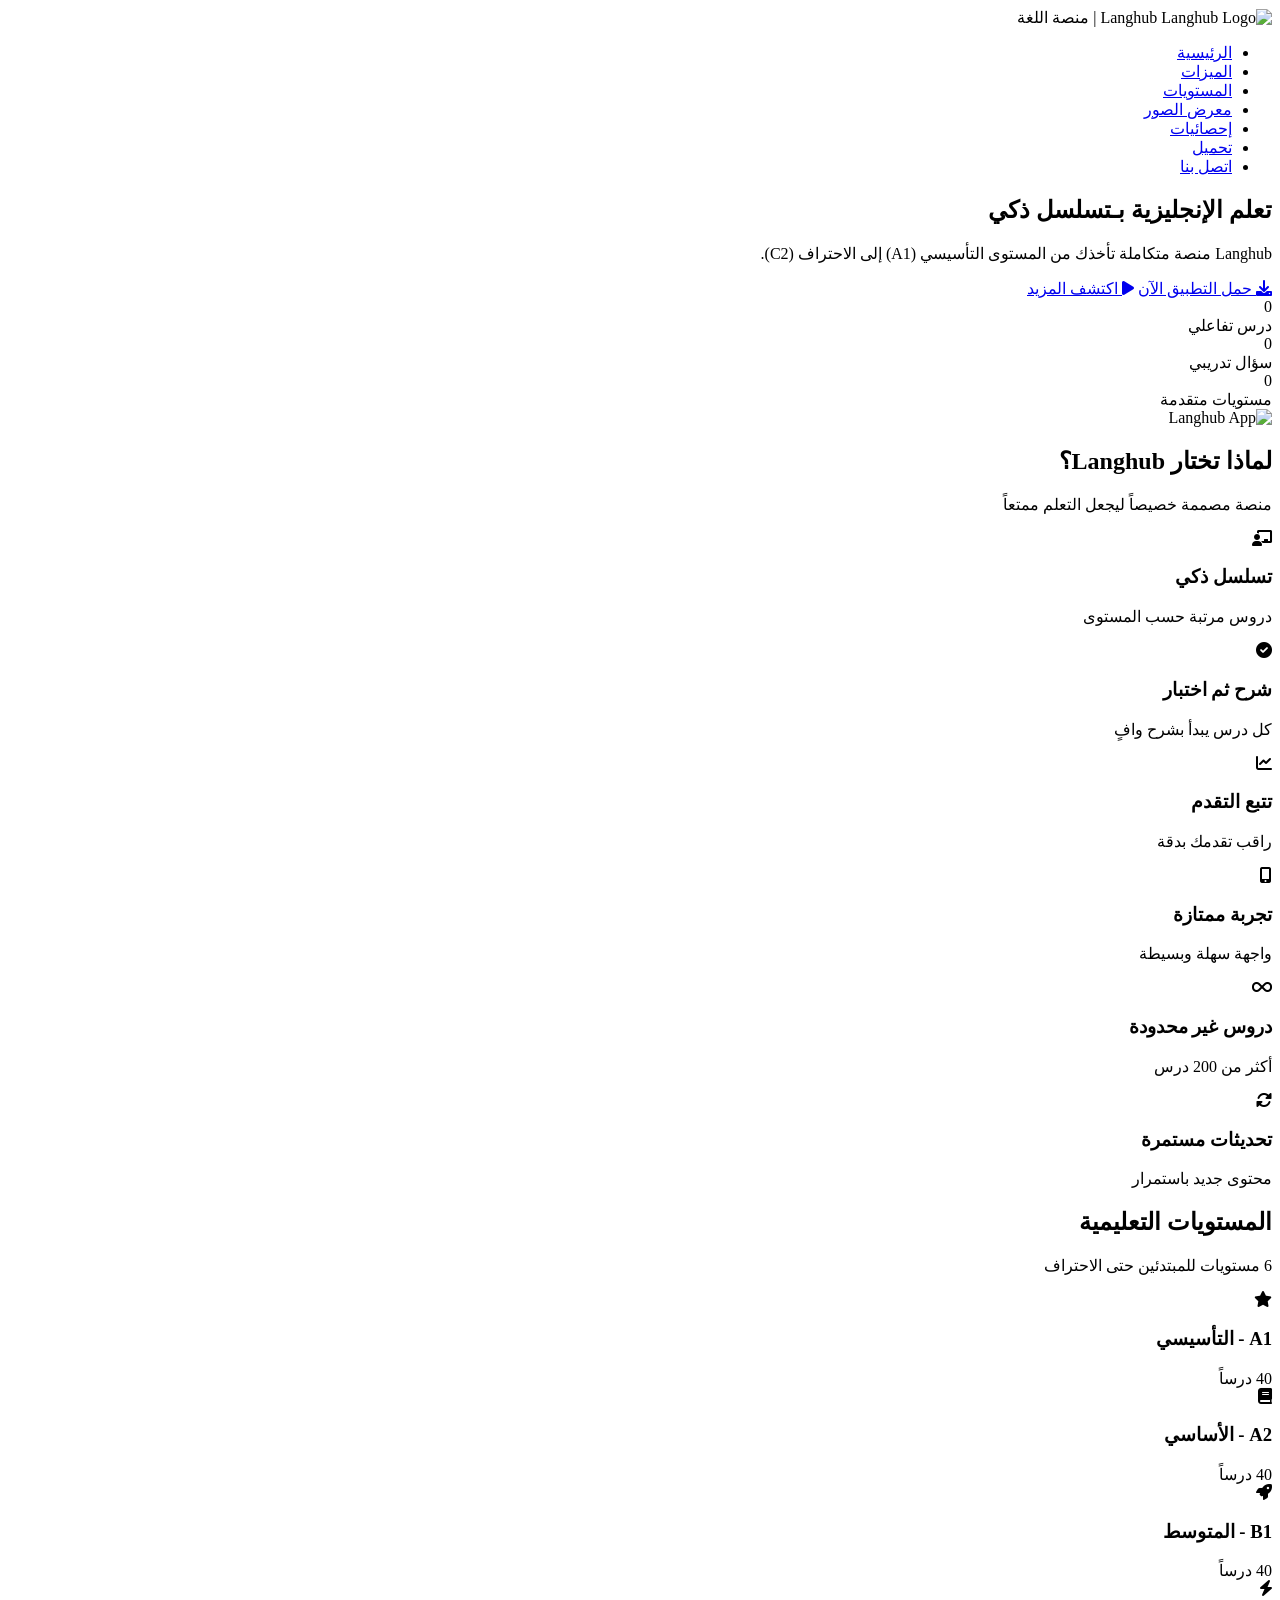
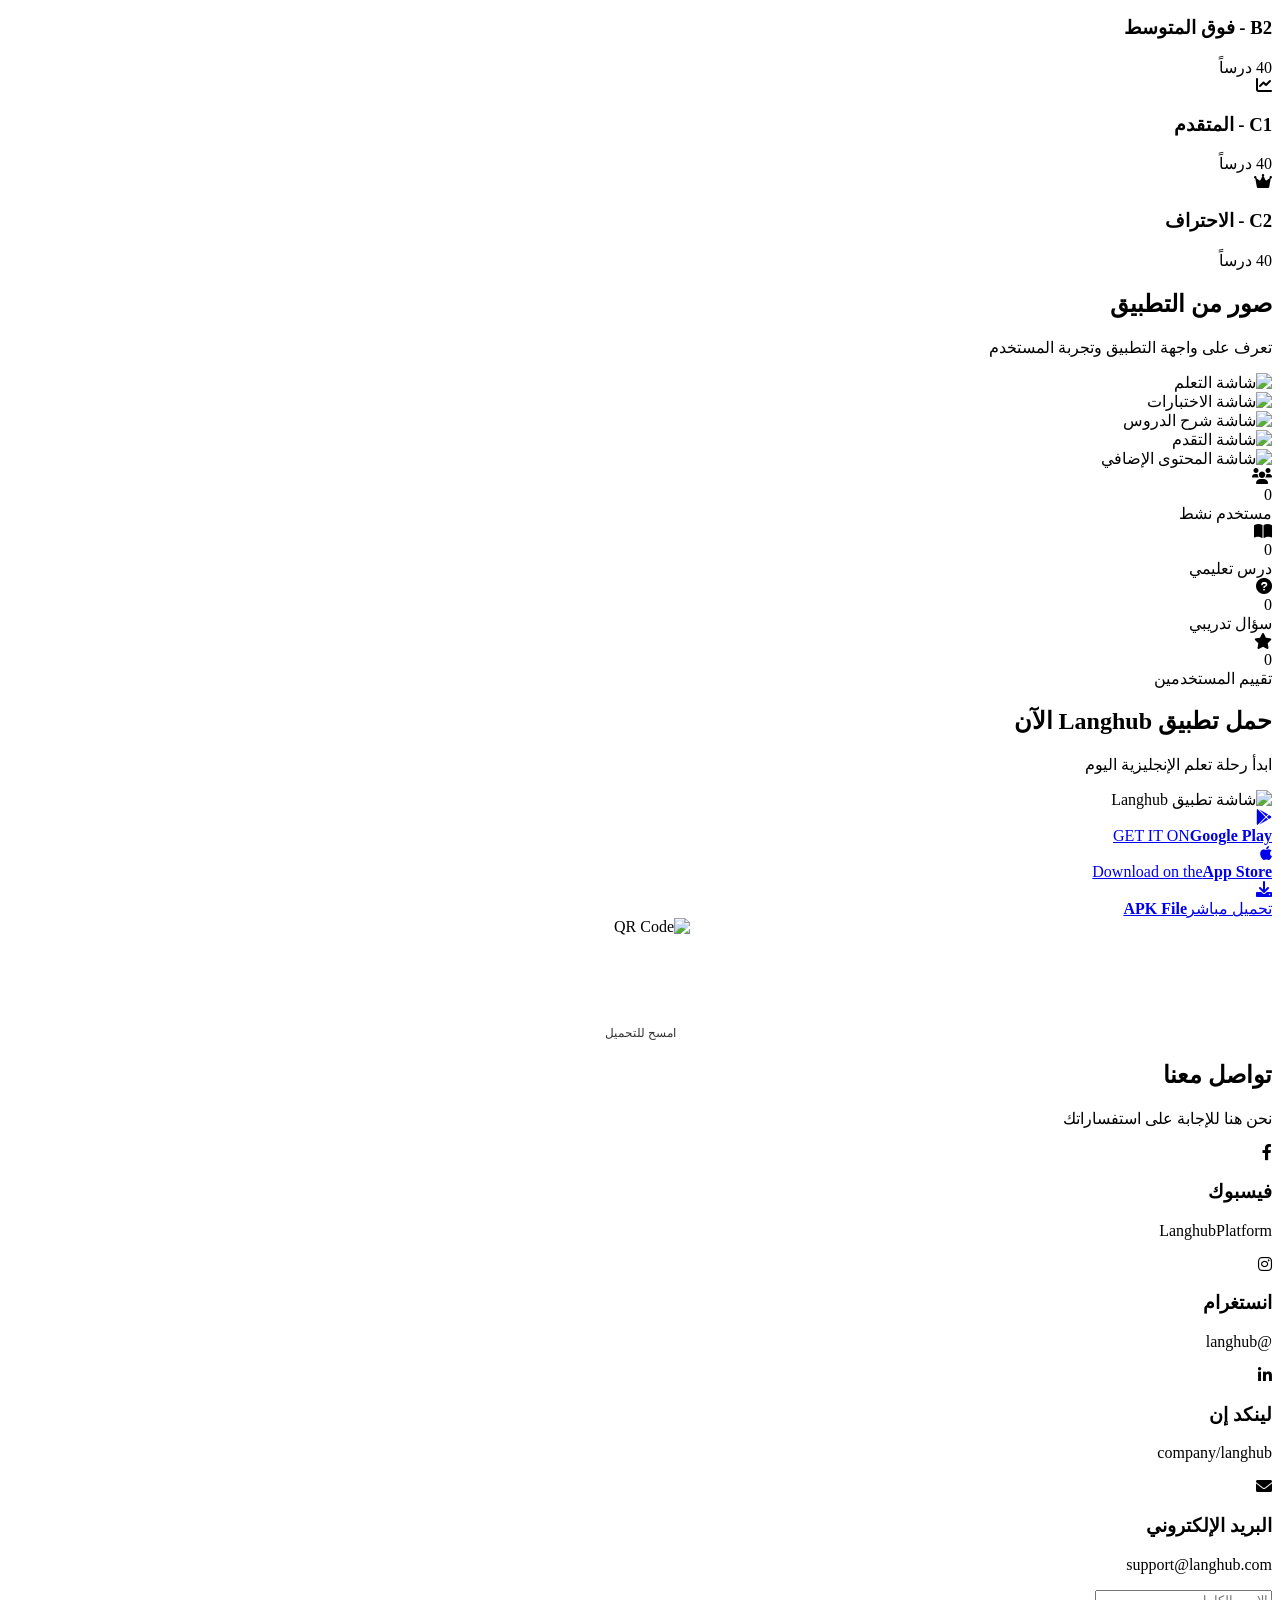
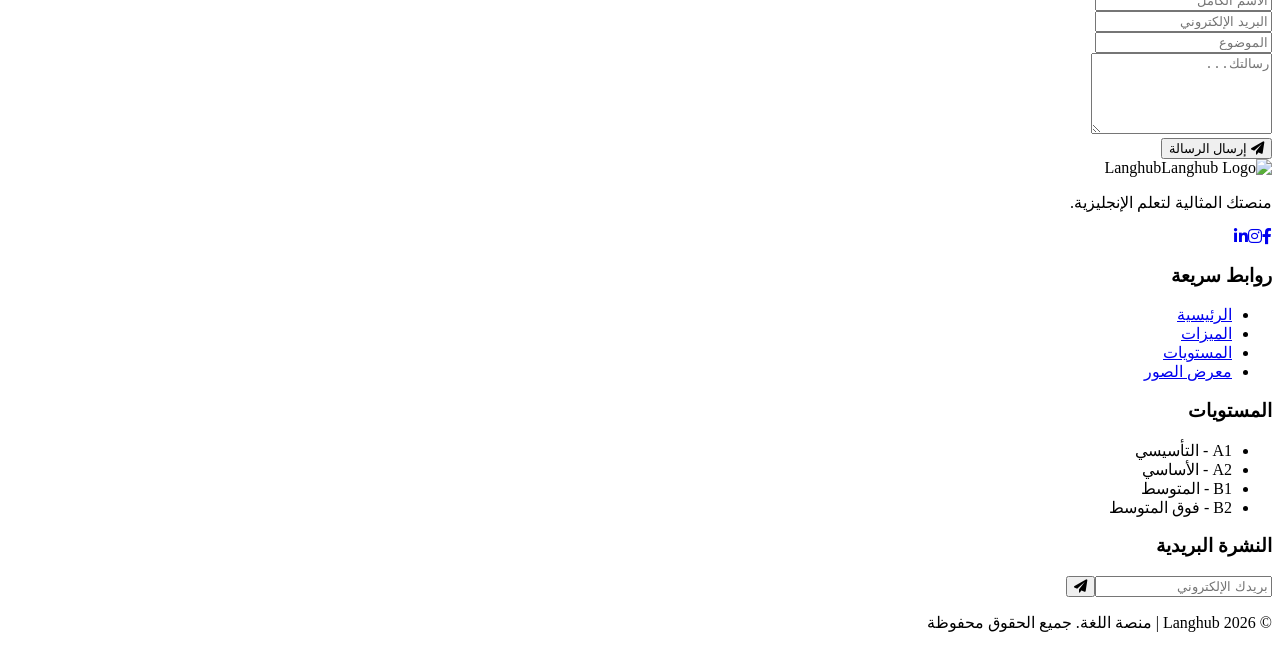
==== index.html @ 5253746f "Create index.html" ====
<!DOCTYPE html>
<html lang="ar" dir="rtl">
<head>
    <meta charset="UTF-8">
    <meta name="viewport" content="width=device-width, initial-scale=1.0, viewport-fit=cover">
    <title>Langhub | منصة اللغة</title>
    <link rel="icon" type="image/x-icon" href="images/favicon.ico">
    <link rel="stylesheet" href="https://cdnjs.cloudflare.com/ajax/libs/font-awesome/6.0.0-beta3/css/all.min.css">
    <link href="https://fonts.googleapis.com/css2?family=Cairo:wght@300;400;500;600;700;800&display=swap" rel="stylesheet">
    <link rel="stylesheet" href="css/style.css">
</head>
<body>

    <!-- شريط التنقل -->
    <nav class="navbar">
        <div class="container">
            <div class="nav-container">
                <div class="logo">
                    <img src="images/logo.png" alt="Langhub Logo">
                    <span>Langhub</span>
                    <span class="logo-sub">| منصة اللغة</span>
                </div>
                <ul class="nav-menu">
                    <li><a href="#home" class="nav-link active">الرئيسية</a></li>
                    <li><a href="#features" class="nav-link">الميزات</a></li>
                    <li><a href="#levels" class="nav-link">المستويات</a></li>
                    <li><a href="#gallery" class="nav-link">معرض الصور</a></li>
                    <li><a href="#stats" class="nav-link">إحصائيات</a></li>
                    <li><a href="#download" class="nav-link">تحميل</a></li>
                    <li><a href="#contact" class="nav-link">اتصل بنا</a></li>
                </ul>
                <div class="hamburger">
                    <span class="bar"></span><span class="bar"></span><span class="bar"></span>
                </div>
            </div>
        </div>
    </nav>

    <!-- الرئيسية -->
    <section id="home" class="hero">
        <div class="container">
            <div class="hero-content">
                <div class="hero-text">
                    <h1 class="hero-title">تعلم الإنجليزية بـ<span class="highlight">تسلسل ذكي</span></h1>
                    <p class="hero-description">Langhub منصة متكاملة تأخذك من المستوى التأسيسي (A1) إلى الاحتراف (C2).</p>
                    <div class="hero-buttons">
                        <a href="#download" class="btn btn-primary"><i class="fas fa-download"></i> حمل التطبيق الآن</a>
                        <a href="#features" class="btn btn-outline"><i class="fas fa-play"></i> اكتشف المزيد</a>
                    </div>
                    <div class="hero-stats">
                        <div class="stat"><div class="stat-number" data-target="240">0</div><div class="stat-label">درس تفاعلي</div></div>
                        <div class="stat"><div class="stat-number" data-target="1800">0</div><div class="stat-label">سؤال تدريبي</div></div>
                        <div class="stat"><div class="stat-number" data-target="6">0</div><div class="stat-label">مستويات متقدمة</div></div>
                    </div>
                </div>
                <div class="hero-image">
                    <img src="images/hero-image.png" alt="Langhub App" class="hero-main-image">
                </div>
            </div>
        </div>
    </section>

    <!-- الميزات -->
    <section id="features" class="features">
        <div class="container">
            <div class="section-header"><h2>لماذا تختار <span class="highlight">Langhub</span>؟</h2><p>منصة مصممة خصيصاً ليجعل التعلم ممتعاً</p></div>
            <div class="features-grid">
                <div class="feature-card"><div class="feature-icon"><i class="fas fa-chalkboard-teacher"></i></div><h3>تسلسل ذكي</h3><p>دروس مرتبة حسب المستوى</p></div>
                <div class="feature-card"><div class="feature-icon"><i class="fas fa-check-circle"></i></div><h3>شرح ثم اختبار</h3><p>كل درس يبدأ بشرح وافٍ</p></div>
                <div class="feature-card"><div class="feature-icon"><i class="fas fa-chart-line"></i></div><h3>تتبع التقدم</h3><p>راقب تقدمك بدقة</p></div>
                <div class="feature-card"><div class="feature-icon"><i class="fas fa-mobile-alt"></i></div><h3>تجربة ممتازة</h3><p>واجهة سهلة وبسيطة</p></div>
                <div class="feature-card"><div class="feature-icon"><i class="fas fa-infinity"></i></div><h3>دروس غير محدودة</h3><p>أكثر من 200 درس</p></div>
                <div class="feature-card"><div class="feature-icon"><i class="fas fa-sync-alt"></i></div><h3>تحديثات مستمرة</h3><p>محتوى جديد باستمرار</p></div>
            </div>
        </div>
    </section>

    <!-- المستويات -->
    <section id="levels" class="levels">
        <div class="container">
            <div class="section-header"><h2>المستويات <span class="highlight">التعليمية</span></h2><p>6 مستويات للمبتدئين حتى الاحتراف</p></div>
            <div class="levels-container">
                <div class="level-card" onclick="document.getElementById('download').scrollIntoView({behavior: 'smooth'});"><div class="level-icon"><i class="fas fa-star"></i></div><h3>A1 - التأسيسي</h3><div class="level-progress"><div class="level-lessons-count">40 درساً</div></div></div>
                <div class="level-card" onclick="document.getElementById('download').scrollIntoView({behavior: 'smooth'});"><div class="level-icon"><i class="fas fa-book"></i></div><h3>A2 - الأساسي</h3><div class="level-progress"><div class="level-lessons-count">40 درساً</div></div></div>
                <div class="level-card" onclick="document.getElementById('download').scrollIntoView({behavior: 'smooth'});"><div class="level-icon"><i class="fas fa-rocket"></i></div><h3>B1 - المتوسط</h3><div class="level-progress"><div class="level-lessons-count">40 درساً</div></div></div>
                <div class="level-card" onclick="document.getElementById('download').scrollIntoView({behavior: 'smooth'});"><div class="level-icon"><i class="fas fa-bolt"></i></div><h3>B2 - فوق المتوسط</h3><div class="level-progress"><div class="level-lessons-count">40 درساً</div></div></div>
                <div class="level-card" onclick="document.getElementById('download').scrollIntoView({behavior: 'smooth'});"><div class="level-icon"><i class="fas fa-chart-line"></i></div><h3>C1 - المتقدم</h3><div class="level-progress"><div class="level-lessons-count">40 درساً</div></div></div>
                <div class="level-card" onclick="document.getElementById('download').scrollIntoView({behavior: 'smooth'});"><div class="level-icon"><i class="fas fa-crown"></i></div><h3>C2 - الاحتراف</h3><div class="level-progress"><div class="level-lessons-count">40 درساً</div></div></div>
            </div>
        </div>
    </section>

    <!-- معرض الصور (أفقي - 4 صور فقط) -->
    <section id="gallery" class="gallery">
        <div class="container">
            <div class="section-header"><h2>صور من <span class="highlight">التطبيق</span></h2><p>تعرف على واجهة التطبيق وتجربة المستخدم</p></div>
            <div class="gallery-grid">
                <div class="gallery-item"><img src="images/app-screenshots/screen1.jpg" alt="شاشة التعلم"></div>
                <div class="gallery-item"><img src="images/app-screenshots/screen2.jpg" alt="شاشة الاختبارات"></div>
                <div class="gallery-item"><img src="images/app-screenshots/screen3.jpg" alt="شاشة شرح الدروس"></div>
                <div class="gallery-item"><img src="images/app-screenshots/screen4.jpg" alt="شاشة التقدم"></div>
                <div class="gallery-item"><img src="images/app-screenshots/screen5.jpg" alt="شاشة المحتوى الإضافي"></div>
            </div>
        </div>
    </section>

    <!-- الإحصائيات -->
    <section id="stats" class="stats-section">
        <div class="container">
            <div class="stats-wrapper">
                <div class="stats-card"><div class="stats-icon"><i class="fas fa-users"></i></div><div class="stats-number" data-target="10000">0</div><div class="stats-text">مستخدم نشط</div></div>
                <div class="stats-card"><div class="stats-icon"><i class="fas fa-book-open"></i></div><div class="stats-number" data-target="240">0</div><div class="stats-text">درس تعليمي</div></div>
                <div class="stats-card"><div class="stats-icon"><i class="fas fa-question-circle"></i></div><div class="stats-number" data-target="1800">0</div><div class="stats-text">سؤال تدريبي</div></div>
                <div class="stats-card"><div class="stats-icon"><i class="fas fa-star"></i></div><div class="stats-number" data-target="4.9">0</div><div class="stats-text">تقييم المستخدمين</div></div>
            </div>
        </div>
    </section>

    <!-- التحميل -->
    <section id="download" class="download">
        <div class="container">
            <div class="download-content">
                <h2>حمل تطبيق <span class="highlight">Langhub</span> الآن</h2>
                <p>ابدأ رحلة تعلم الإنجليزية اليوم</p>
                <div class="download-app-screenshot"><img src="images/app-screenshot.png" alt="شاشة تطبيق Langhub"></div>
                <div class="download-buttons">
                    <a href="https://play.google.com" target="_blank" class="download-btn google-play"><i class="fab fa-google-play"></i><div class="btn-text"><span>GET IT ON</span><strong>Google Play</strong></div></a>
                    <a href="#" class="download-btn app-store" onclick="showIOSPopup(event);"><i class="fab fa-apple"></i><div class="btn-text"><span>Download on the</span><strong>App Store</strong></div></a>
                    <a href="files/langhub.apk" download class="download-btn direct"><i class="fas fa-download"></i><div class="btn-text"><span>تحميل مباشر</span><strong>APK File</strong></div></a>
                </div>
                <div class="qr-code">
    <div class="qr-placeholder" style="background: white; display: flex; flex-direction: column; align-items: center; justify-content: center; gap: 8px;">
        <img src="images/qrcode.png" alt="QR Code" style="width: 100px; height: 100px;">
        <span style="color: #333; font-size: 12px;">امسح للتحميل</span>
    </div>
</div>
            </div>
        </div>
    </section>

    <!-- اتصل بنا -->
    <section id="contact" class="contact">
        <div class="container">
            <div class="section-header"><h2>تواصل <span class="highlight">معنا</span></h2><p>نحن هنا للإجابة على استفساراتك</p></div>
            <div class="contact-wrapper">
                <div class="contact-info">
                    <div class="info-card"><i class="fab fa-facebook-f"></i><h3>فيسبوك</h3><p>LanghubPlatform</p></div>
                    <div class="info-card"><i class="fab fa-instagram"></i><h3>انستغرام</h3><p>@langhub</p></div>
                    <div class="info-card"><i class="fab fa-linkedin-in"></i><h3>لينكد إن</h3><p>company/langhub</p></div>
                    <div class="info-card"><i class="fas fa-envelope"></i><h3>البريد الإلكتروني</h3><p>support@langhub.com</p></div>
                </div>
                <div class="contact-form">
                    <form id="contactForm">
                        <div class="form-group"><input type="text" placeholder="الاسم الكامل" required></div>
                        <div class="form-group"><input type="email" placeholder="البريد الإلكتروني" required></div>
                        <div class="form-group"><input type="text" placeholder="الموضوع"></div>
                        <div class="form-group"><textarea rows="5" placeholder="رسالتك..." required></textarea></div>
                        <button type="submit" class="btn btn-primary"><i class="fas fa-paper-plane"></i> إرسال الرسالة</button>
                    </form>
                </div>
            </div>
        </div>
    </section>

    <footer class="footer">
        <div class="container">
            <div class="footer-content">
                <div class="footer-section"><div class="footer-logo"><img src="images/logo.png" alt="Langhub Logo"><span>Langhub</span></div><p>منصتك المثالية لتعلم الإنجليزية.</p><div class="social-links"><a href="#"><i class="fab fa-facebook-f"></i></a><a href="#"><i class="fab fa-instagram"></i></a><a href="#"><i class="fab fa-linkedin-in"></i></a></div></div>
                <div class="footer-section"><h3>روابط سريعة</h3><ul><li><a href="#home">الرئيسية</a></li><li><a href="#features">الميزات</a></li><li><a href="#levels">المستويات</a></li><li><a href="#gallery">معرض الصور</a></li></ul></div>
                <div class="footer-section"><h3>المستويات</h3><ul><li>A1 - التأسيسي</li><li>A2 - الأساسي</li><li>B1 - المتوسط</li><li>B2 - فوق المتوسط</li></ul></div>
                <div class="footer-section"><h3>النشرة البريدية</h3><div class="newsletter"><input type="email" placeholder="بريدك الإلكتروني"><button><i class="fas fa-paper-plane"></i></button></div></div>
            </div>
            <div class="footer-bottom"><p dir="rtl">&copy; 2026 Langhub | منصة اللغة. جميع الحقوق محفوظة</p></div>
        </div>
    </footer>

    <script src="js/main.js"></script>
    <script src="js/animations.js"></script>
    
<!-- Popup مخصص لرسالة iOS -->
<div id="iosPopup" style="display: none; position: fixed; top: 0; left: 0; width: 100%; height: 100%; background: rgba(0,0,0,0.85); z-index: 9999; justify-content: center; align-items: center; backdrop-filter: blur(5px);">
    <div style="background: var(--bg-card-dark); max-width: 380px; width: 90%; border-radius: 28px; padding: 35px 25px; text-align: center; direction: rtl; position: relative; animation: fadeInUp 0.3s ease; border: 1px solid var(--border-dark); box-shadow: 0 25px 50px rgba(0,0,0,0.3);">
        
        <!-- أيقونة Apple -->
        <div style="width: 80px; height: 80px; border-radius: 50%; display: flex; align-items: center; justify-content: center; margin: 0 auto 20px; ">
            <i class="fab fa-apple" style="font-size: 48px; color: white;"></i>
        </div>
        
        <h3 style="color: var(--primary); margin-bottom: 15px; font-size: 24px; font-weight: 700;">قريباً على App Store</h3>
        
        <p style="color: var(--text-gray-dark); line-height: 1.8; margin-bottom: 10px; font-size: 16px;">
            نحن نعمل بجد لتوفير نسخة لأجهزة iOS
        </p>
        <p style="color: var(--primary); line-height: 1.7; margin-bottom: 30px; font-size: 16px; font-weight: 500;">
            <i class="fas fa-code-branch" style="margin-left: 8px;"></i> 
            قيد التطوير حالياً
            <i class="fas fa-microchip" style="margin-right: 8px;"></i>
        </p>
        
       <button onclick="closeIOSPopup()" style="background: var(--primary); color: #0f172a; border: none; padding: 14px 35px; border-radius: 50px; font-weight: 700; cursor: pointer; transition: all 0.3s; font-family: inherit; font-size: 16px; display: inline-flex; align-items: center; gap: 10px; margin: 0 auto;">
            <i class="fas fa-thumbs-up"></i> 
    حسناً
        </button>
    </div>
</div>

<script>
function showIOSPopup(event) {
    event.preventDefault();
    document.getElementById('iosPopup').style.display = 'flex';
}

function closeIOSPopup() {
    document.getElementById('iosPopup').style.display = 'none';
}

// إغلاق الـ popup عند الضغط خارج المحتوى
document.getElementById('iosPopup').addEventListener('click', function(e) {
    if (e.target === this) {
        closeIOSPopup();
    }
});
</script>

</body>
</html>
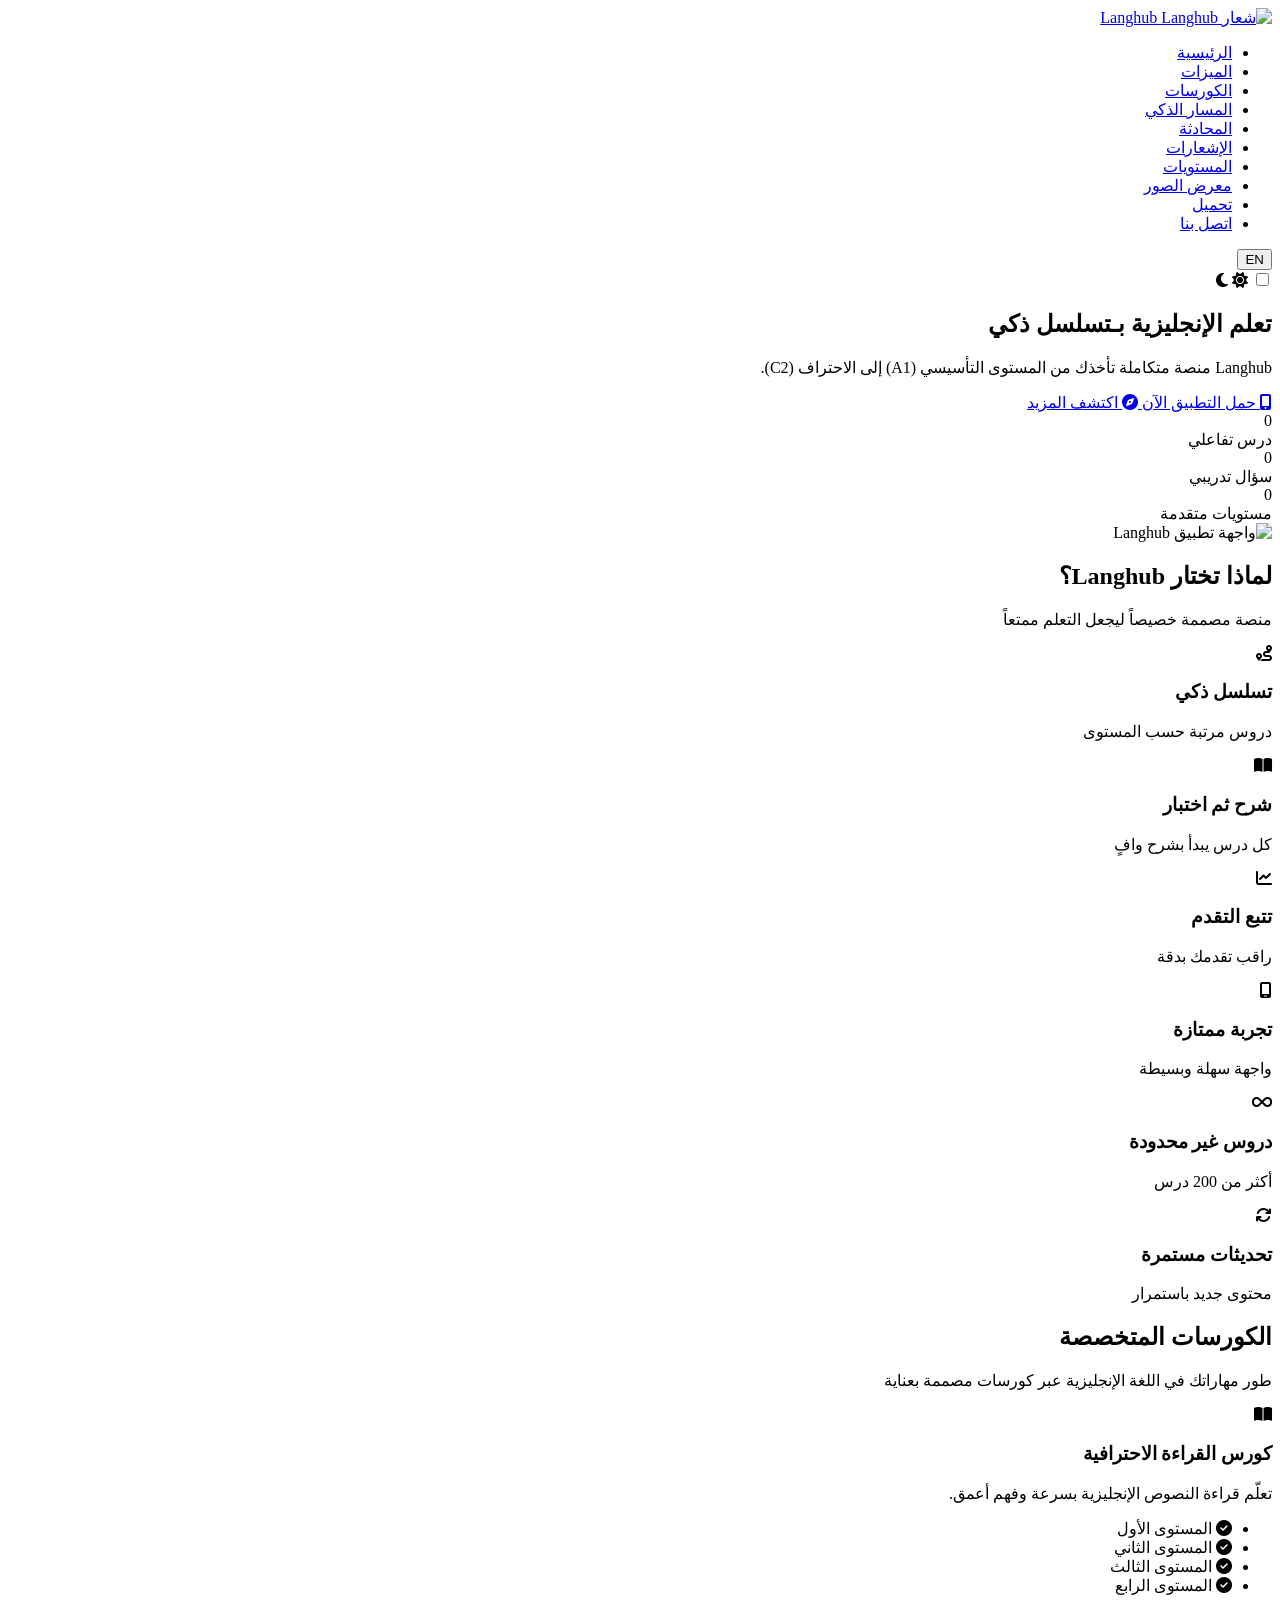
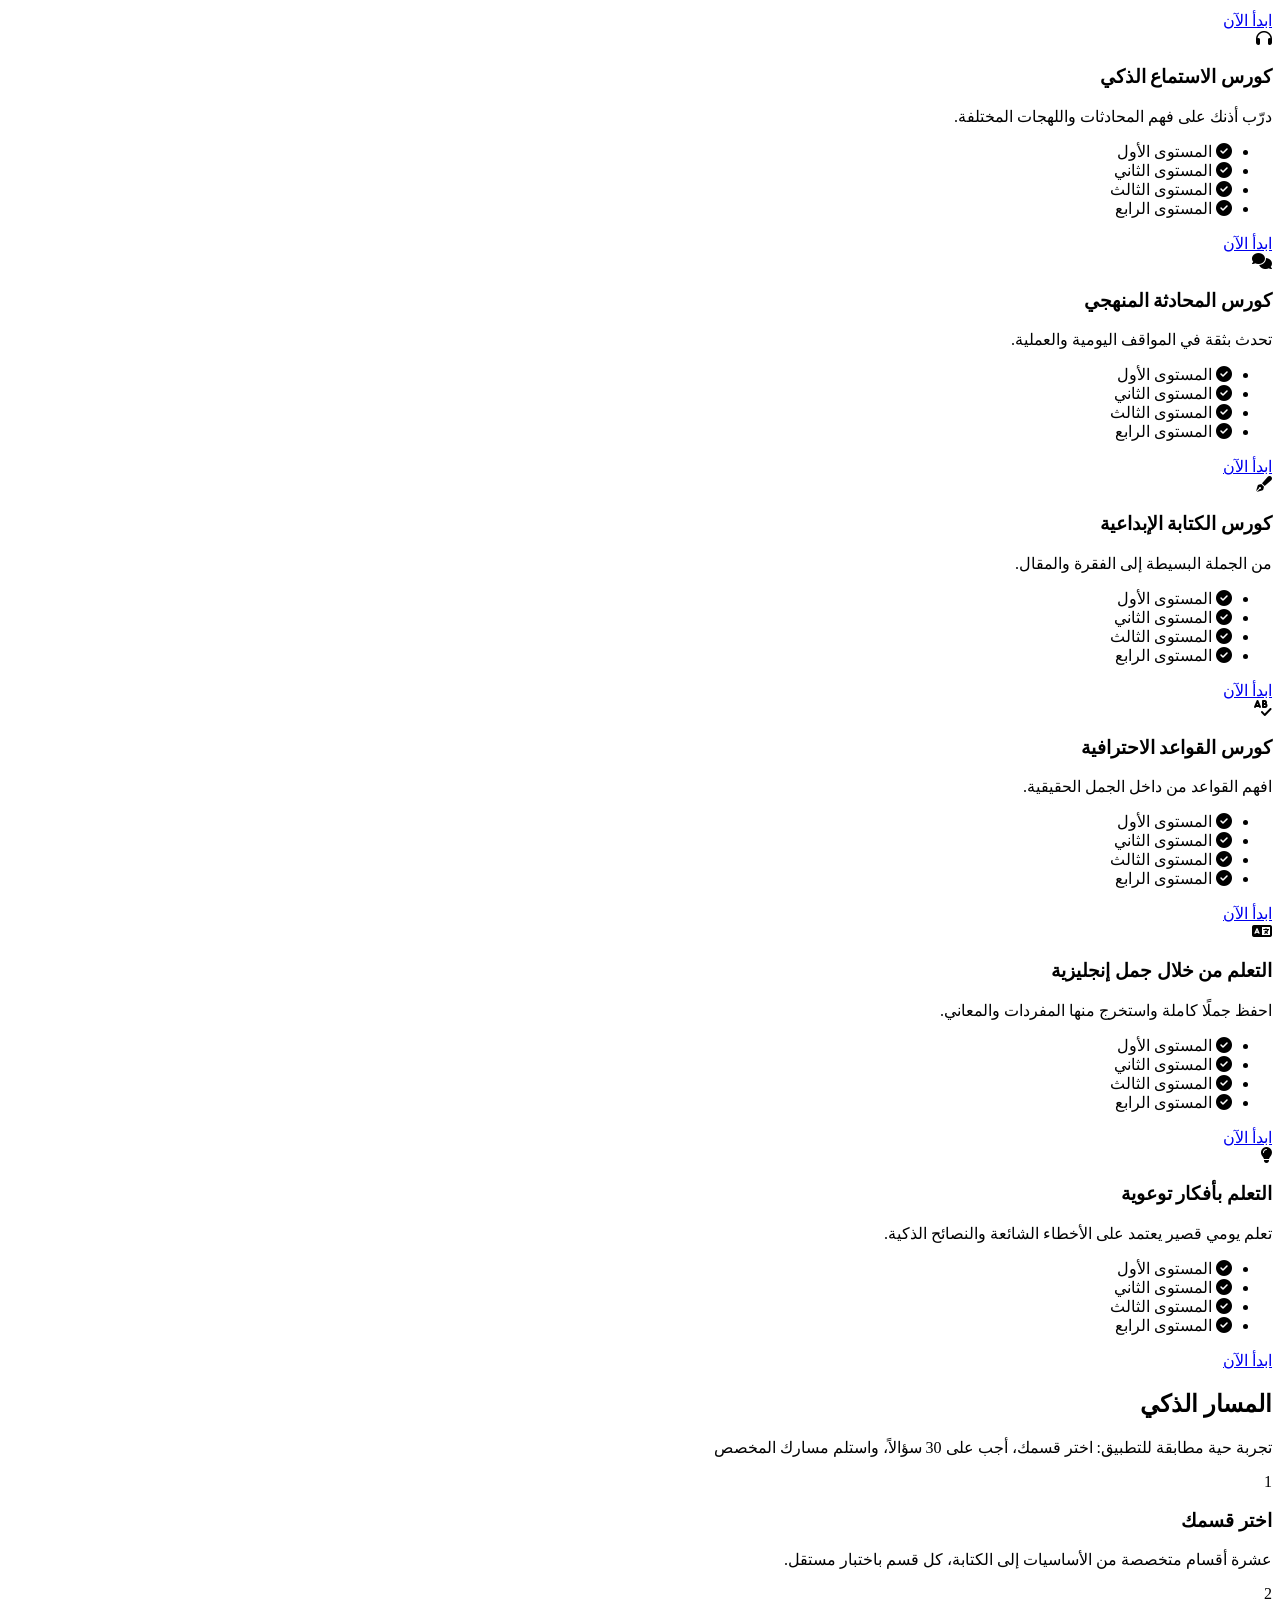
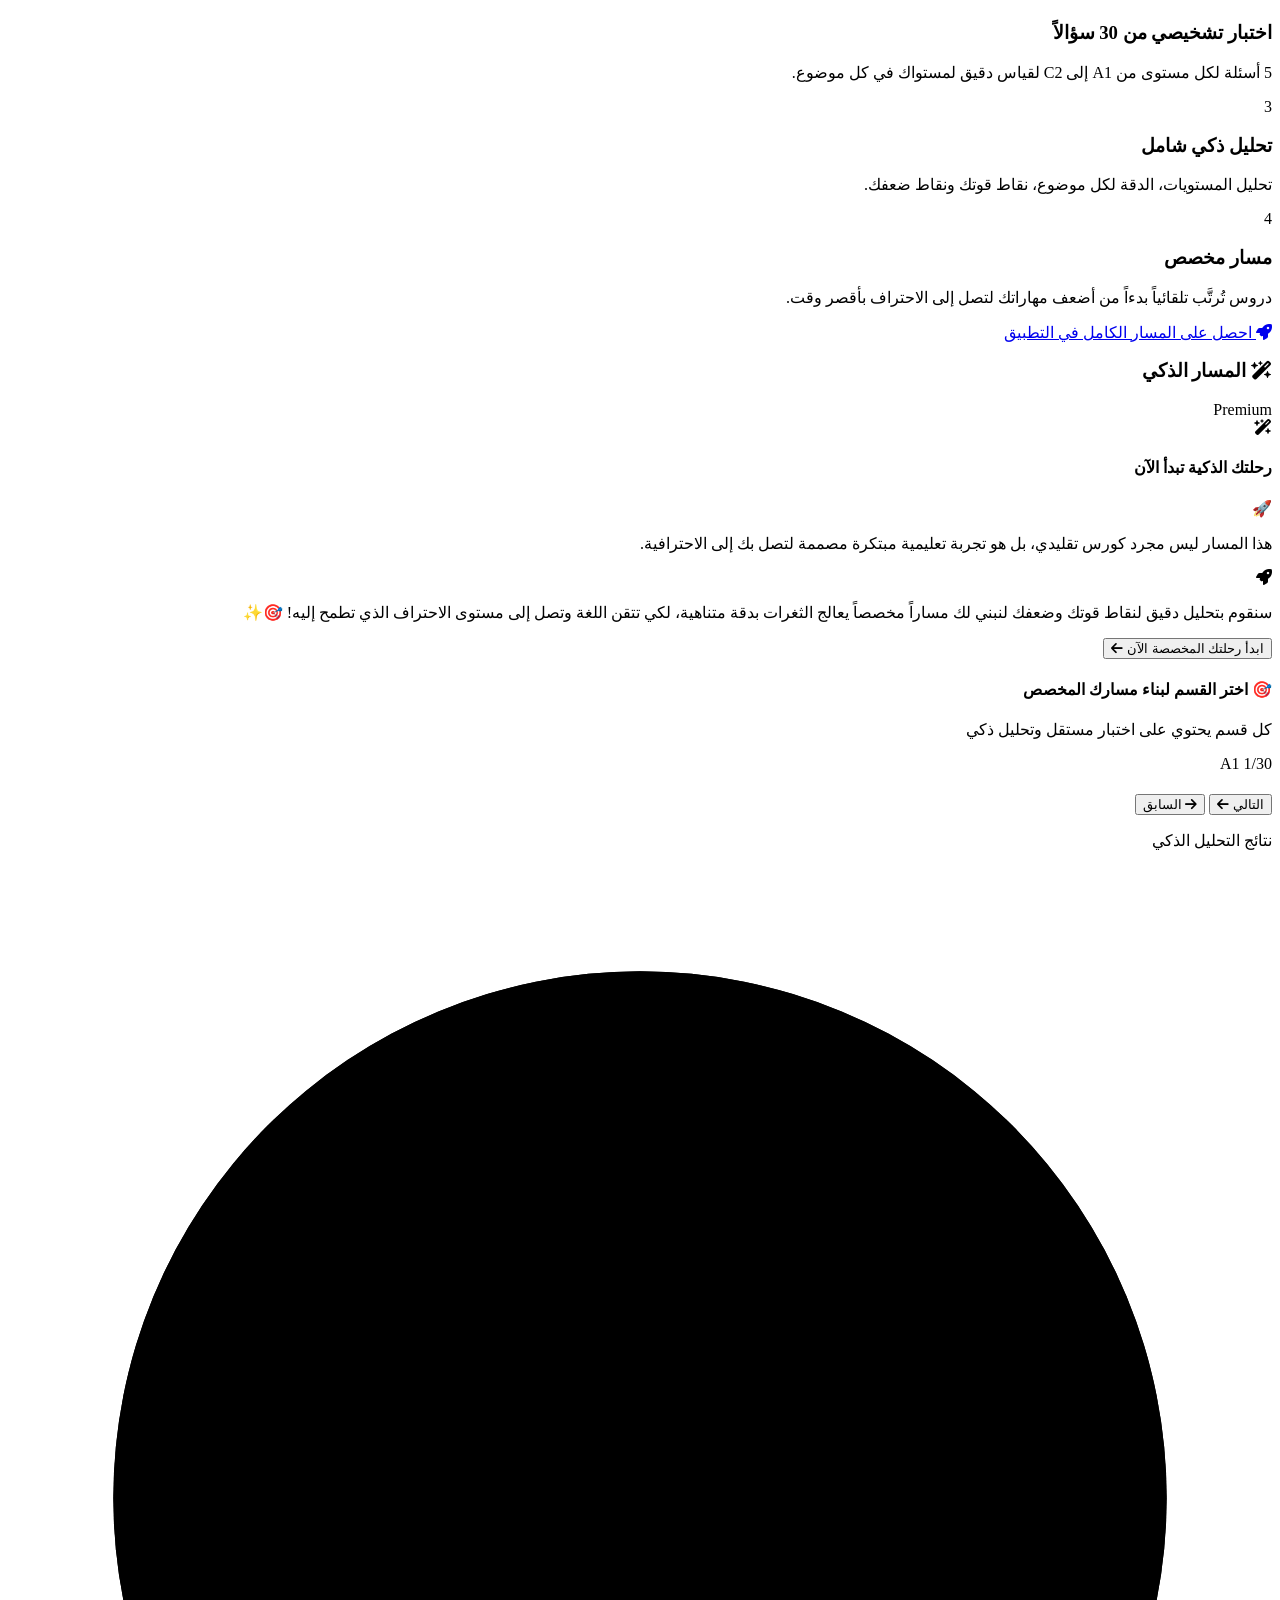
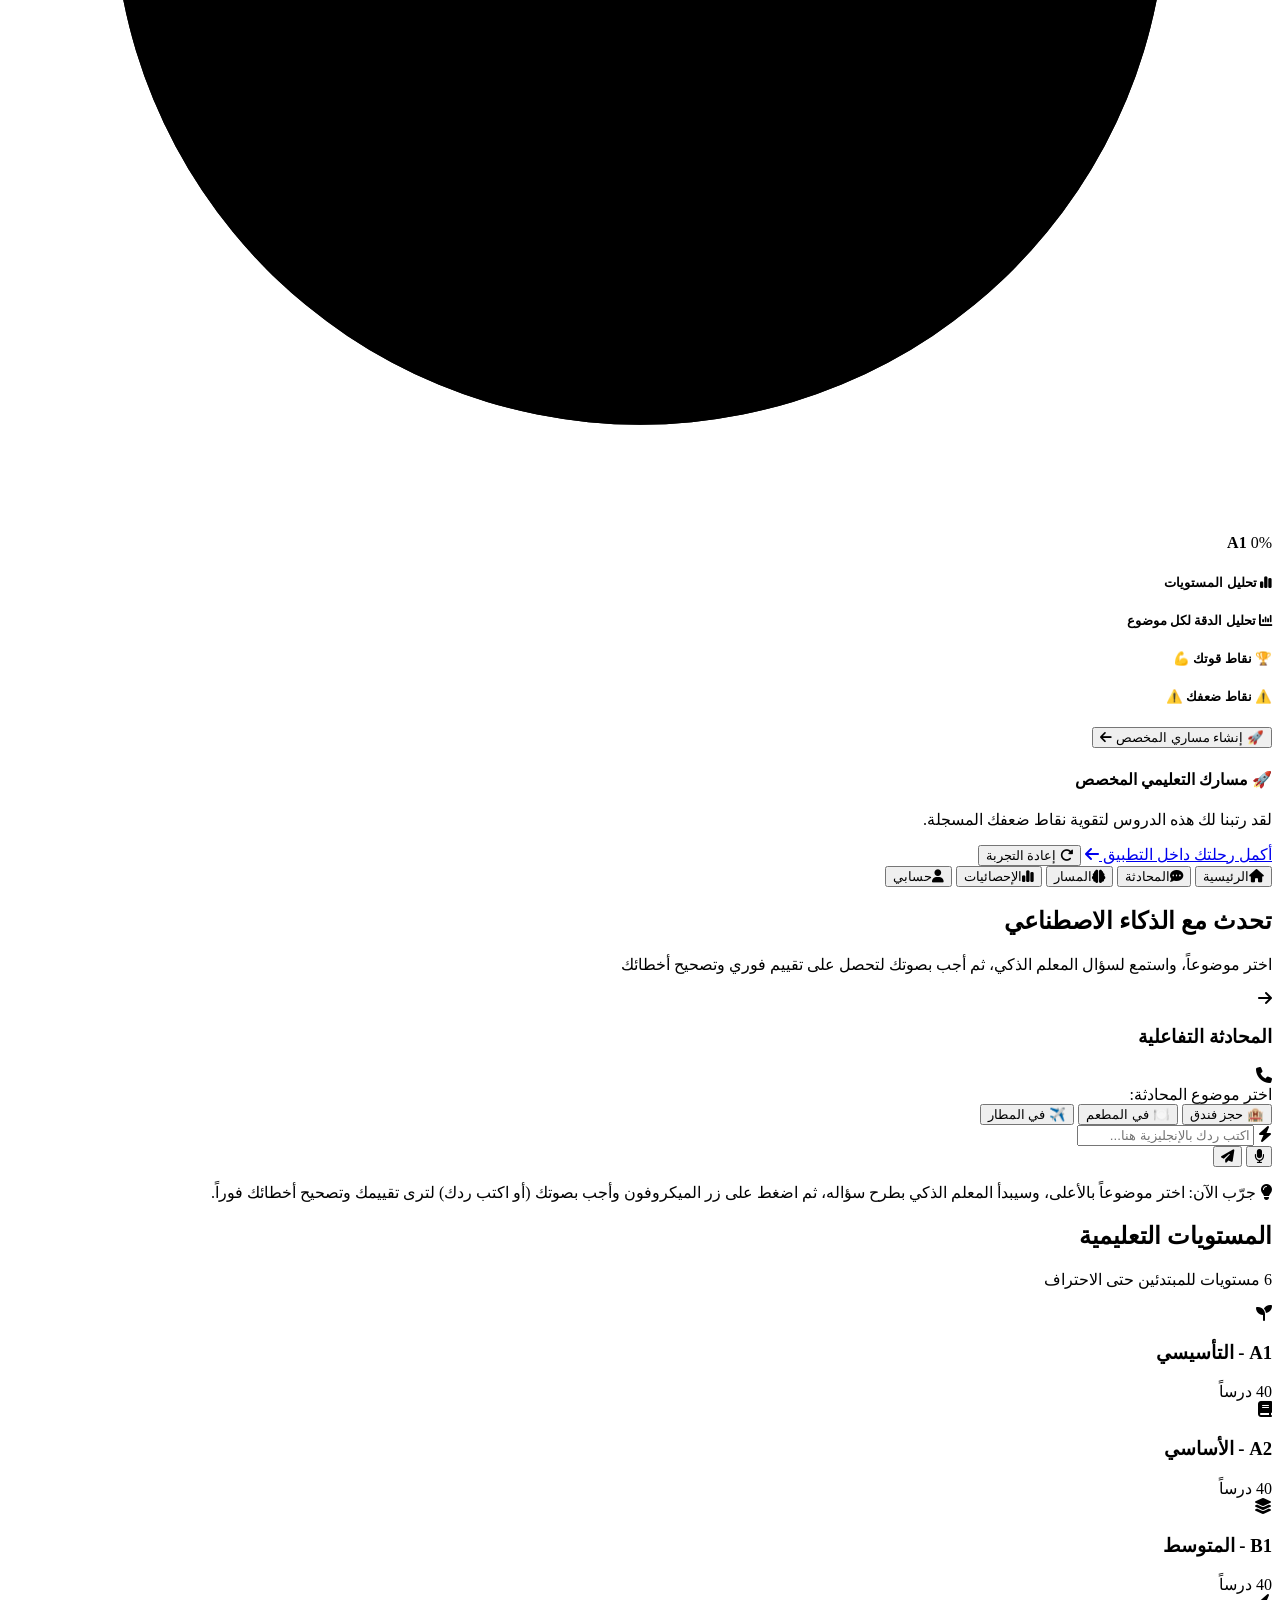
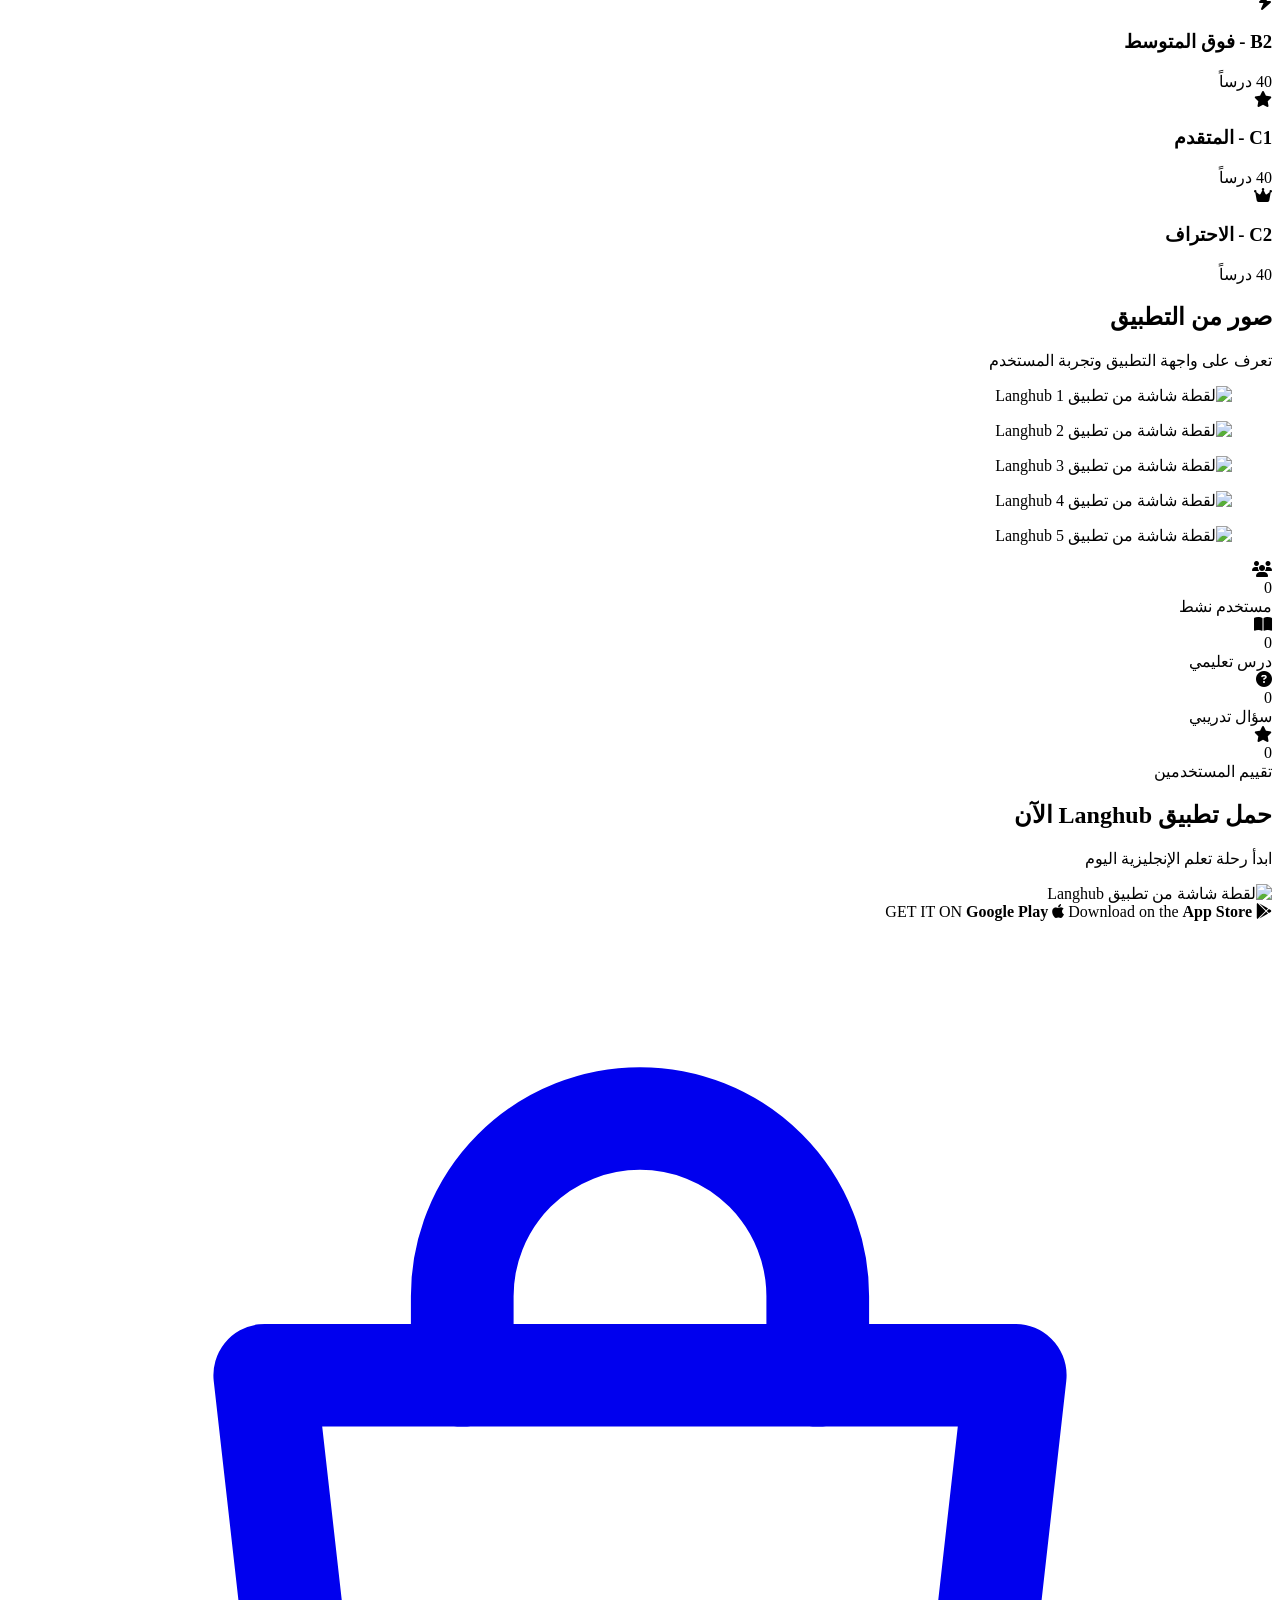
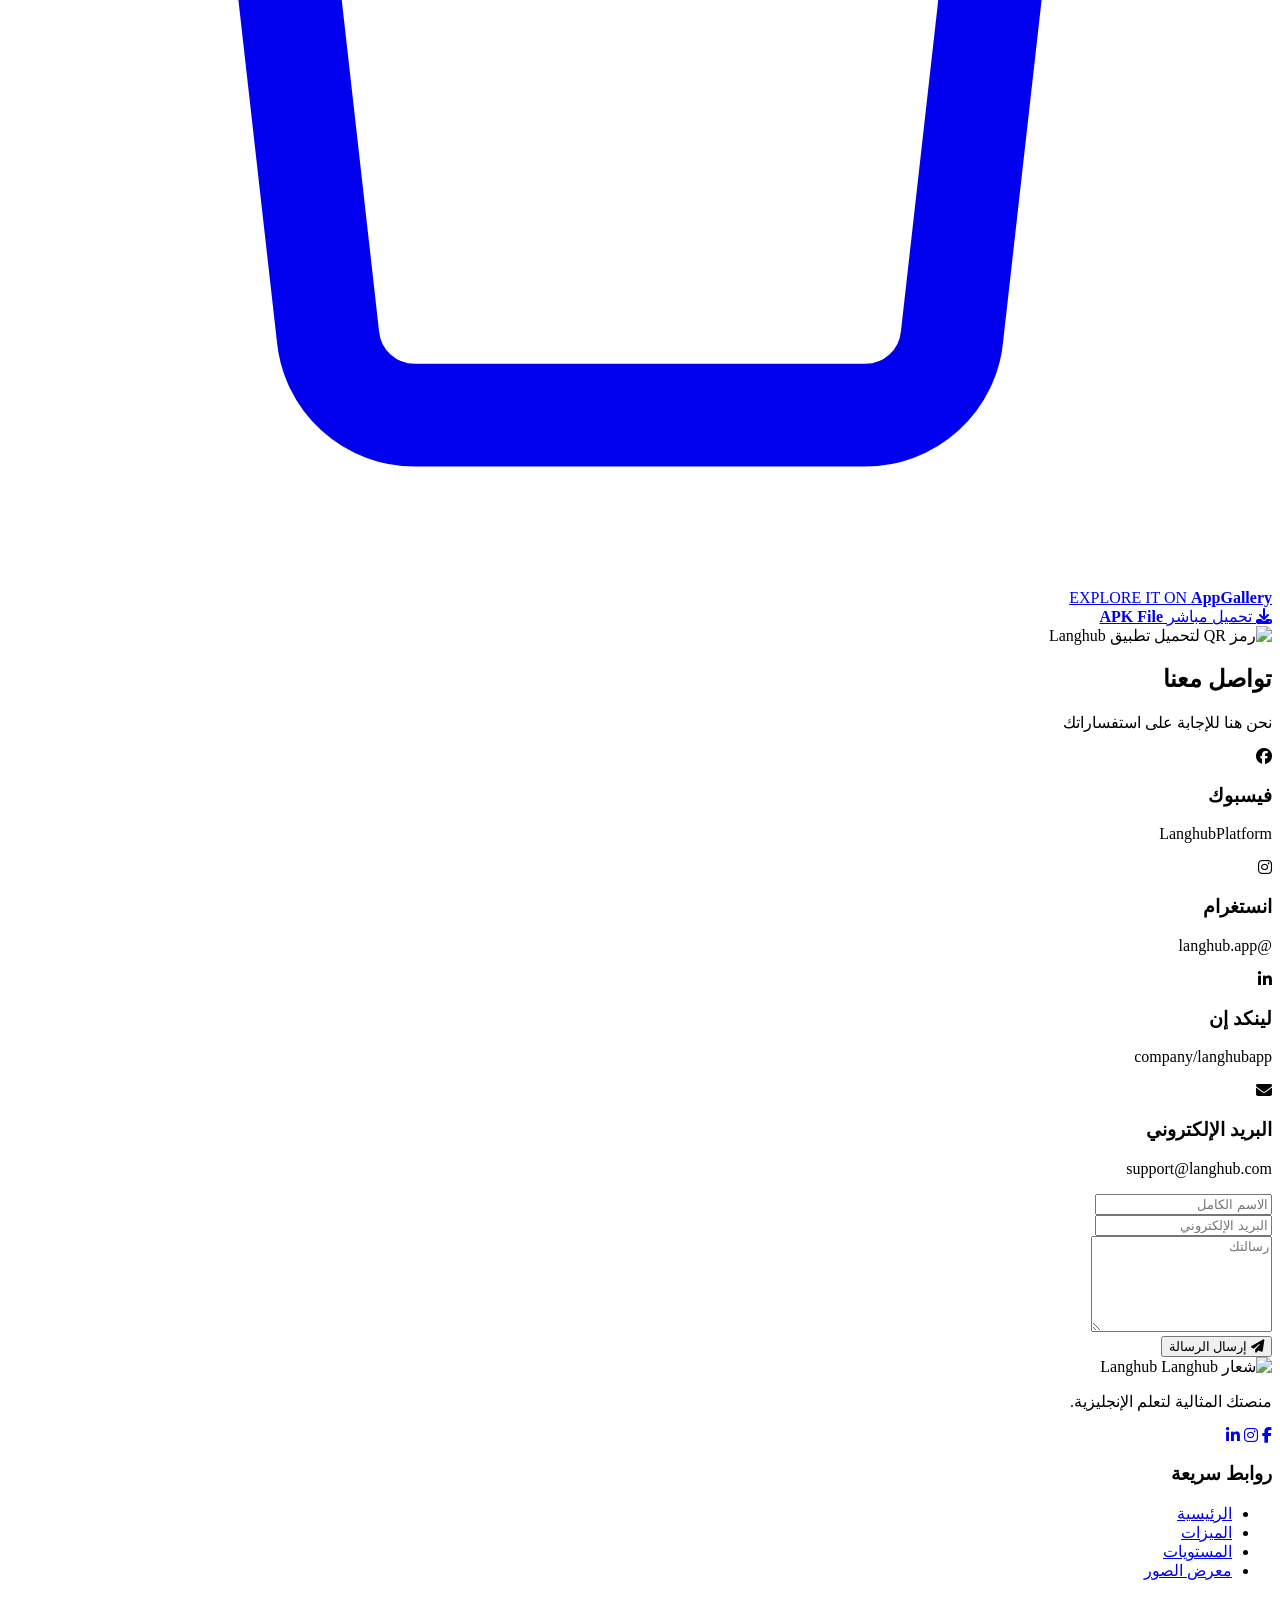
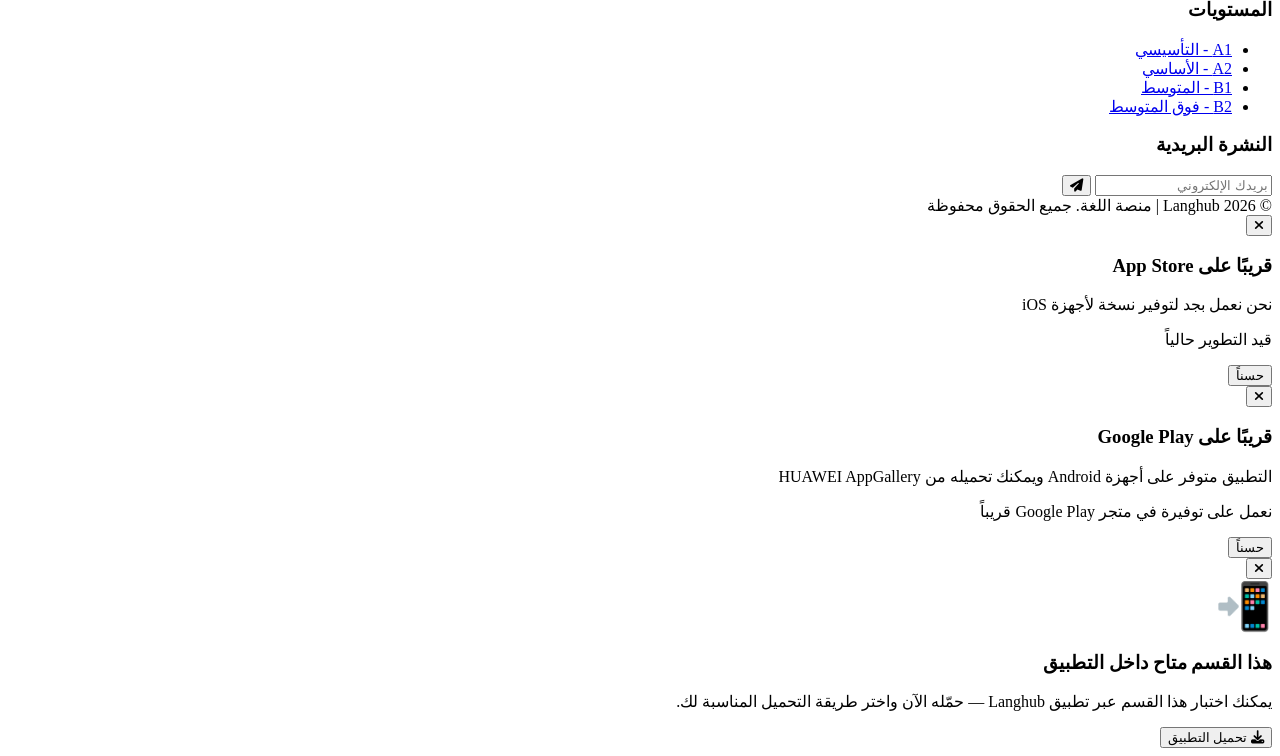
==== commit 52426e46: "Update index.html" ====
--- a/index.html
+++ b/index.html
@@ -1,226 +1,799 @@
 <!DOCTYPE html>
 <html lang="ar" dir="rtl">
 <head>
-    <meta charset="UTF-8">
-    <meta name="viewport" content="width=device-width, initial-scale=1.0, viewport-fit=cover">
-    <title>Langhub | منصة اللغة</title>
-    <link rel="icon" type="image/x-icon" href="images/favicon.ico">
-    <link rel="stylesheet" href="https://cdnjs.cloudflare.com/ajax/libs/font-awesome/6.0.0-beta3/css/all.min.css">
-    <link href="https://fonts.googleapis.com/css2?family=Cairo:wght@300;400;500;600;700;800&display=swap" rel="stylesheet">
-    <link rel="stylesheet" href="css/style.css">
+  <meta charset="UTF-8">
+  <meta name="viewport" content="width=device-width, initial-scale=1.0">
+   <!-- أكواد منع الكاش نهائياً -->
+    <meta http-equiv="Cache-Control" content="no-cache, no-store, must-revalidate">
+    <meta http-equiv="Pragma" content="no-cache">
+    <meta http-equiv="Expires" content="0">
+
+  <title>Langhub | منصة اللغة</title>
+
+  <meta name="description" content="Langhub منصة متكاملة لتعلم الإنجليزية من A1 إلى C2 عبر كورسات متخصصة، مسار ذكي، محادثة تفاعلية مع الذكاء الاصطناعي، وإشعارات يومية لحفظ الكلمات والجمل.">
+
+  <link rel="icon" href="assets/images/favicon.ico">
+
+  <link rel="preconnect" href="https://fonts.googleapis.com">
+  <link rel="preconnect" href="https://fonts.gstatic.com" crossorigin>
+  <link href="https://fonts.googleapis.com/css2?family=Cairo:wght@400;500;600;700;800;900&display=swap" rel="stylesheet">
+
+  <link rel="stylesheet" href="https://cdnjs.cloudflare.com/ajax/libs/font-awesome/6.5.1/css/all.min.css">
+  <link rel="stylesheet" href="assets/css/style.css">
+  <link rel="stylesheet" href="assets/css/responsive.css">
 </head>
 <body>
 
-    <!-- شريط التنقل -->
-    <nav class="navbar">
-        <div class="container">
-            <div class="nav-container">
-                <div class="logo">
-                    <img src="images/logo.png" alt="Langhub Logo">
-                    <span>Langhub</span>
-                    <span class="logo-sub">| منصة اللغة</span>
+  <!-- شريط التنقل -->
+  <header class="navbar" id="navbar">
+    <div class="container nav-container">
+      <a href="#home" class="logo" aria-label="Langhub">
+        <img src="assets/images/logo.png" alt="شعار Langhub">
+        <span>Langhub</span>
+      </a>
+
+      <nav aria-label="القائمة الرئيسية">
+        <ul class="nav-menu" id="nav-menu">
+          <li><a href="#home" class="nav-link active">الرئيسية</a></li>
+          <li><a href="#features" class="nav-link">الميزات</a></li>
+          <li><a href="#courses" class="nav-link">الكورسات</a></li>
+          <li><a href="#smart-path" class="nav-link">المسار الذكي</a></li>
+          <li><a href="#ai-speaking" class="nav-link">المحادثة</a></li>
+          <li><a href="#notifications" class="nav-link">الإشعارات</a></li>
+          <li><a href="#levels" class="nav-link">المستويات</a></li>
+          <li><a href="#gallery" class="nav-link">معرض الصور</a></li>
+          <li><a href="#download" class="nav-link">تحميل</a></li>
+          <li><a href="#contact" class="nav-link">اتصل بنا</a></li>
+        </ul>
+      </nav>
+        <button id="lang-toggle" class="lang-toggle" type="button">EN</button>
+      <div class="hamburger" id="hamburger" aria-label="فتح القائمة" role="button" tabindex="0">
+        <span class="bar"></span>
+        <span class="bar"></span>
+        <span class="bar"></span>
+      </div>
+    </div>
+  </header>
+
+  <!-- زر الوضع الفاتح / الداكن -->
+  <div class="theme-switch-wrapper">
+    <label class="theme-switch" for="theme-toggle" aria-label="تبديل الوضع الليلي والنهاري">
+      <input type="checkbox" id="theme-toggle">
+      <span class="slider">
+        <i class="fas fa-sun"></i>
+        <i class="fas fa-moon"></i>
+      </span>
+    </label>
+  </div>
+
+  <main>
+    <!-- Hero -->
+    <section class="hero" id="home">
+      <div class="container hero-content">
+        <div class="hero-text">
+          <h1 class="hero-title">تعلم الإنجليزية بـ<span class="highlight">تسلسل ذكي</span></h1>
+
+          <p class="hero-description">
+            Langhub منصة متكاملة تأخذك من المستوى التأسيسي (A1) إلى الاحتراف (C2).
+          </p>
+
+          <div class="hero-buttons">
+            <a href="#download" class="btn btn-primary">
+              <i class="fas fa-mobile-screen-button"></i>
+              حمل التطبيق الآن
+            </a>
+
+            <a href="#features" class="btn btn-outline">
+              <i class="fas fa-compass"></i>
+              اكتشف المزيد
+            </a>
+          </div>
+
+          <div class="hero-stats">
+            <div class="stat">
+              <div class="stat-number" data-target="500">0</div>
+              <div class="stat-label">درس تفاعلي</div>
+            </div>
+
+            <div class="stat">
+              <div class="stat-number" data-target="5000">0</div>
+              <div class="stat-label">سؤال تدريبي</div>
+            </div>
+
+            <div class="stat">
+              <div class="stat-number" data-target="6">0</div>
+              <div class="stat-label">مستويات متقدمة</div>
+            </div>
+          </div>
+        </div>
+
+        <div class="hero-images-container">
+          <img src="assets/images/hero-image.png" alt="واجهة تطبيق Langhub" class="hero-main-image">
+        </div>
+      </div>
+    </section>
+
+    <!-- الميزات -->
+    <section class="features" id="features">
+      <div class="container">
+        <div class="section-header">
+          <h2>لماذا تختار <span class="highlight">Langhub</span>؟</h2>
+          <p>منصة مصممة خصيصاً ليجعل التعلم ممتعاً</p>
+        </div>
+
+        <div class="features-grid">
+          <article class="feature-card">
+            <div class="feature-icon"><i class="fas fa-route"></i></div>
+            <h3>تسلسل ذكي</h3>
+            <p>دروس مرتبة حسب المستوى</p>
+          </article>
+
+          <article class="feature-card">
+            <div class="feature-icon"><i class="fas fa-book-open"></i></div>
+            <h3>شرح ثم اختبار</h3>
+            <p>كل درس يبدأ بشرح وافٍ</p>
+          </article>
+
+          <article class="feature-card">
+            <div class="feature-icon"><i class="fas fa-chart-line"></i></div>
+            <h3>تتبع التقدم</h3>
+            <p>راقب تقدمك بدقة</p>
+          </article>
+
+          <article class="feature-card">
+            <div class="feature-icon"><i class="fas fa-mobile-screen"></i></div>
+            <h3>تجربة ممتازة</h3>
+            <p>واجهة سهلة وبسيطة</p>
+          </article>
+
+          <article class="feature-card">
+            <div class="feature-icon"><i class="fas fa-infinity"></i></div>
+            <h3>دروس غير محدودة</h3>
+            <p>أكثر من 200 درس</p>
+          </article>
+
+          <article class="feature-card">
+            <div class="feature-icon"><i class="fas fa-arrows-rotate"></i></div>
+            <h3>تحديثات مستمرة</h3>
+            <p>محتوى جديد باستمرار</p>
+          </article>
+        </div>
+      </div>
+    </section>
+
+    <!-- الكورسات المتخصصة -->
+    <section class="courses" id="courses">
+      <div class="container">
+        <div class="section-header">
+          <h2>الكورسات <span class="highlight">المتخصصة</span></h2>
+          <p>طور مهاراتك في اللغة الإنجليزية عبر كورسات مصممة بعناية</p>
+        </div>
+
+        <div class="courses-grid">
+          <article class="course-card">
+            <div class="course-icon"><i class="fas fa-book-open"></i></div>
+            <h3>كورس القراءة الاحترافية</h3>
+            <p>تعلّم قراءة النصوص الإنجليزية بسرعة وفهم أعمق.</p>
+            <ul class="course-levels">
+              <li><i class="fas fa-check-circle"></i> المستوى الأول</li>
+              <li><i class="fas fa-check-circle"></i> المستوى الثاني</li>
+              <li><i class="fas fa-check-circle"></i> المستوى الثالث</li>
+              <li><i class="fas fa-check-circle"></i> المستوى الرابع</li>
+            </ul>
+            <a href="download.html" class="btn btn-outline">ابدأ الآن</a>
+          </article>
+
+          <article class="course-card">
+            <div class="course-icon"><i class="fas fa-headphones"></i></div>
+            <h3>كورس الاستماع الذكي</h3>
+            <p>درّب أذنك على فهم المحادثات واللهجات المختلفة.</p>
+            <ul class="course-levels">
+              <li><i class="fas fa-check-circle"></i> المستوى الأول</li>
+              <li><i class="fas fa-check-circle"></i> المستوى الثاني</li>
+              <li><i class="fas fa-check-circle"></i> المستوى الثالث</li>
+              <li><i class="fas fa-check-circle"></i> المستوى الرابع</li>
+            </ul>
+            <a href="download.html" class="btn btn-outline">ابدأ الآن</a>
+          </article>
+
+          <article class="course-card">
+            <div class="course-icon"><i class="fas fa-comments"></i></div>
+            <h3>كورس المحادثة المنهجي</h3>
+            <p>تحدث بثقة في المواقف اليومية والعملية.</p>
+            <ul class="course-levels">
+              <li><i class="fas fa-check-circle"></i> المستوى الأول</li>
+              <li><i class="fas fa-check-circle"></i> المستوى الثاني</li>
+              <li><i class="fas fa-check-circle"></i> المستوى الثالث</li>
+              <li><i class="fas fa-check-circle"></i> المستوى الرابع</li>
+            </ul>
+            <a href="download.html" class="btn btn-outline">ابدأ الآن</a>
+          </article>
+
+          <article class="course-card">
+            <div class="course-icon"><i class="fas fa-pen-fancy"></i></div>
+            <h3>كورس الكتابة الإبداعية</h3>
+            <p>من الجملة البسيطة إلى الفقرة والمقال.</p>
+            <ul class="course-levels">
+              <li><i class="fas fa-check-circle"></i> المستوى الأول</li>
+              <li><i class="fas fa-check-circle"></i> المستوى الثاني</li>
+              <li><i class="fas fa-check-circle"></i> المستوى الثالث</li>
+              <li><i class="fas fa-check-circle"></i> المستوى الرابع</li>
+            </ul>
+            <a href="download.html" class="btn btn-outline">ابدأ الآن</a>
+          </article>
+
+          <article class="course-card">
+            <div class="course-icon"><i class="fas fa-spell-check"></i></div>
+            <h3>كورس القواعد الاحترافية</h3>
+            <p>افهم القواعد من داخل الجمل الحقيقية.</p>
+            <ul class="course-levels">
+              <li><i class="fas fa-check-circle"></i> المستوى الأول</li>
+              <li><i class="fas fa-check-circle"></i> المستوى الثاني</li>
+              <li><i class="fas fa-check-circle"></i> المستوى الثالث</li>
+              <li><i class="fas fa-check-circle"></i> المستوى الرابع</li>
+            </ul>
+            <a href="download.html" class="btn btn-outline">ابدأ الآن</a>
+          </article>
+
+          <article class="course-card">
+            <div class="course-icon"><i class="fas fa-language"></i></div>
+            <h3>التعلم من خلال جمل إنجليزية</h3>
+            <p>احفظ جملًا كاملة واستخرج منها المفردات والمعاني.</p>
+            <ul class="course-levels">
+              <li><i class="fas fa-check-circle"></i> المستوى الأول</li>
+              <li><i class="fas fa-check-circle"></i> المستوى الثاني</li>
+              <li><i class="fas fa-check-circle"></i> المستوى الثالث</li>
+              <li><i class="fas fa-check-circle"></i> المستوى الرابع</li>
+            </ul>
+            <a href="download.html" class="btn btn-outline">ابدأ الآن</a>
+          </article>
+
+          <article class="course-card">
+            <div class="course-icon"><i class="fas fa-lightbulb"></i></div>
+            <h3>التعلم بأفكار توعوية</h3>
+            <p>تعلم يومي قصير يعتمد على الأخطاء الشائعة والنصائح الذكية.</p>
+            <ul class="course-levels">
+              <li><i class="fas fa-check-circle"></i> المستوى الأول</li>
+              <li><i class="fas fa-check-circle"></i> المستوى الثاني</li>
+              <li><i class="fas fa-check-circle"></i> المستوى الثالث</li>
+              <li><i class="fas fa-check-circle"></i> المستوى الرابع</li>
+            </ul>
+            <a href="download.html" class="btn btn-outline">ابدأ الآن</a>
+          </article>
+        </div>
+      </div>
+    </section>
+
+
+<!-- المسار الذكي (محاكاة حية للتطبيق) -->
+<!-- المسار الذكي -->
+<section class="smart-path" id="smart-path">
+  <div class="container">
+    <div class="section-header">
+      <h2>المسار <span class="highlight">الذكي</span></h2>
+      <p>تجربة حية مطابقة للتطبيق: اختر قسمك، أجب على 30 سؤالاً، واستلم مسارك المخصص</p>
+    </div>
+
+    <div class="sp-showcase">
+      <div class="sp-info">
+        <div class="sp-steps">
+          <div class="sp-step">
+            <div class="sp-step-num">1</div>
+            <div class="sp-step-body">
+              <h3>اختر قسمك</h3>
+              <p>عشرة أقسام متخصصة من الأساسيات إلى الكتابة، كل قسم باختبار مستقل.</p>
+            </div>
+          </div>
+          <div class="sp-step">
+            <div class="sp-step-num">2</div>
+            <div class="sp-step-body">
+              <h3>اختبار تشخيصي من 30 سؤالاً</h3>
+              <p>5 أسئلة لكل مستوى من A1 إلى C2 لقياس دقيق لمستواك في كل موضوع.</p>
+            </div>
+          </div>
+          <div class="sp-step">
+            <div class="sp-step-num">3</div>
+            <div class="sp-step-body">
+              <h3>تحليل ذكي شامل</h3>
+              <p>تحليل المستويات، الدقة لكل موضوع، نقاط قوتك ونقاط ضعفك.</p>
+            </div>
+          </div>
+          <div class="sp-step">
+            <div class="sp-step-num">4</div>
+            <div class="sp-step-body">
+              <h3>مسار مخصص</h3>
+              <p>دروس تُرتَّب تلقائياً بدءاً من أضعف مهاراتك لتصل إلى الاحتراف بأقصر وقت.</p>
+            </div>
+          </div>
+        </div>
+        <div class="sp-cta">
+          <a href="#download" class="btn btn-primary"><i class="fas fa-rocket"></i> احصل على المسار الكامل في التطبيق</a>
+        </div>
+      </div>
+
+      <div class="sp-phone" id="sp-phone">
+        <div class="sp-phone-notch"></div>
+        <div class="sp-phone-header">
+          <h3><i class="fas fa-wand-magic-sparkles"></i> المسار الذكي</h3>
+          <span class="sp-premium">Premium</span>
+        </div>
+
+        <div class="sp-screens">
+          <!-- 1) المقدمة -->
+          <div class="sp-screen active" data-screen="intro">
+            <div class="sp-intro">
+              <div class="sp-intro-orbit"><i class="fas fa-wand-magic-sparkles"></i></div>
+              <h4>رحلتك <span class="sp-gold">الذكية</span> تبدأ الآن</h4>
+              <div class="sp-rocket">🚀</div>
+              <p>هذا المسار ليس مجرد كورس تقليدي، بل هو تجربة تعليمية مبتكرة مصممة لتصل بك إلى الاحترافية.</p>
+              <div class="sp-intro-card">
+                <i class="fas fa-rocket"></i>
+                <p>سنقوم بتحليل دقيق لنقاط قوتك وضعفك لنبني لك مساراً مخصصاً يعالج الثغرات بدقة متناهية، لكي تتقن اللغة وتصل إلى مستوى الاحتراف الذي تطمح إليه! 🎯✨</p>
+              </div>
+              <button class="sp-btn-gold" type="button" data-sp-goto="sections">ابدأ رحلتك المخصصة الآن <i class="fas fa-arrow-left"></i></button>
+            </div>
+          </div>
+
+          <!-- 2) الأقسام -->
+          <div class="sp-screen" data-screen="sections">
+            <div class="sp-sections">
+              <h4>🎯 اختر القسم لبناء مسارك المخصص</h4>
+              <p class="sp-sub">كل قسم يحتوي على اختبار مستقل وتحليل ذكي</p>
+              <div id="sp-section-list"></div>
+            </div>
+          </div>
+
+          <!-- 3) الاختبار -->
+          <div class="sp-screen" data-screen="quiz">
+            <div class="sp-quiz">
+              <div class="sp-quiz-progress"><div class="sp-quiz-bar" id="sp-quiz-bar"></div></div>
+              <div class="sp-quiz-meta">
+                <span id="sp-quiz-count">1/30</span>
+                <span class="sp-level-badge" id="sp-q-level">A1</span>
+              </div>
+              <h4 class="sp-quiz-question" id="sp-quiz-question"></h4>
+              <div class="sp-quiz-options" id="sp-quiz-options"></div>
+              <div class="sp-quiz-actions">
+                <button class="sp-btn-gold" type="button" id="sp-next-btn">التالي <i class="fas fa-arrow-left"></i></button>
+                <button class="sp-btn-ghost" type="button" id="sp-prev-btn"><i class="fas fa-arrow-right"></i> السابق</button>
+              </div>
+            </div>
+          </div>
+
+          <!-- 4) النتائج -->
+          <div class="sp-screen" data-screen="results">
+            <div class="sp-results">
+              <div class="sp-result-head">
+                <p>نتائج التحليل الذكي</p>
+                <div class="sp-gauge">
+                  <svg viewBox="0 0 120 120">
+                    <circle class="sp-gauge-bg" cx="60" cy="60" r="50"></circle>
+                    <circle class="sp-gauge-fill" id="sp-gauge-fill" cx="60" cy="60" r="50"></circle>
+                  </svg>
+                  <div class="sp-gauge-text">
+                    <strong id="sp-result-level">A1</strong>
+                    <span id="sp-result-percent">0%</span>
+                  </div>
                 </div>
-                <ul class="nav-menu">
-                    <li><a href="#home" class="nav-link active">الرئيسية</a></li>
-                    <li><a href="#features" class="nav-link">الميزات</a></li>
-                    <li><a href="#levels" class="nav-link">المستويات</a></li>
-                    <li><a href="#gallery" class="nav-link">معرض الصور</a></li>
-                    <li><a href="#stats" class="nav-link">إحصائيات</a></li>
-                    <li><a href="#download" class="nav-link">تحميل</a></li>
-                    <li><a href="#contact" class="nav-link">اتصل بنا</a></li>
-                </ul>
-                <div class="hamburger">
-                    <span class="bar"></span><span class="bar"></span><span class="bar"></span>
-                </div>
-            </div>
-        </div>
-    </nav>
-
-    <!-- الرئيسية -->
-    <section id="home" class="hero">
-        <div class="container">
-            <div class="hero-content">
-                <div class="hero-text">
-                    <h1 class="hero-title">تعلم الإنجليزية بـ<span class="highlight">تسلسل ذكي</span></h1>
-                    <p class="hero-description">Langhub منصة متكاملة تأخذك من المستوى التأسيسي (A1) إلى الاحتراف (C2).</p>
-                    <div class="hero-buttons">
-                        <a href="#download" class="btn btn-primary"><i class="fas fa-download"></i> حمل التطبيق الآن</a>
-                        <a href="#features" class="btn btn-outline"><i class="fas fa-play"></i> اكتشف المزيد</a>
-                    </div>
-                    <div class="hero-stats">
-                        <div class="stat"><div class="stat-number" data-target="240">0</div><div class="stat-label">درس تفاعلي</div></div>
-                        <div class="stat"><div class="stat-number" data-target="1800">0</div><div class="stat-label">سؤال تدريبي</div></div>
-                        <div class="stat"><div class="stat-number" data-target="6">0</div><div class="stat-label">مستويات متقدمة</div></div>
-                    </div>
-                </div>
-                <div class="hero-image">
-                    <img src="images/hero-image.png" alt="Langhub App" class="hero-main-image">
-                </div>
-            </div>
-        </div>
+              </div>
+              <div class="sp-result-card">
+                <h5><i class="fas fa-chart-simple"></i> تحليل المستويات</h5>
+                <div id="sp-levels"></div>
+              </div>
+              <div class="sp-result-card">
+                <h5><i class="fas fa-chart-column"></i> تحليل الدقة لكل موضوع</h5>
+                <div id="sp-topics"></div>
+              </div>
+              <div class="sp-result-card">
+                <h5 class="sp-good">🏆 نقاط قوتك 💪</h5>
+                <div id="sp-strengths"></div>
+              </div>
+              <div class="sp-result-card">
+                <h5 class="sp-bad">⚠️ نقاط ضعفك ⚠️</h5>
+                <div id="sp-weaknesses"></div>
+              </div>
+              <button class="sp-btn-gold" type="button" data-sp-goto="path">🚀 إنشاء مساري المخصص <i class="fas fa-arrow-left"></i></button>
+            </div>
+          </div>
+
+          <!-- 5) المسار المخصص -->
+          <div class="sp-screen" data-screen="path">
+            <div class="sp-path">
+              <h4>🚀 مسارك التعليمي المخصص</h4>
+              <p class="sp-sub" id="sp-path-sub">لقد رتبنا لك هذه الدروس لتقوية نقاط ضعفك المسجلة.</p>
+              <div id="sp-path-list"></div>
+              <a href="#download" class="sp-btn-gold">أكمل رحلتك داخل التطبيق <i class="fas fa-arrow-left"></i></a>
+              <button class="sp-btn-ghost" type="button" id="sp-restart"><i class="fas fa-rotate-right"></i> إعادة التجربة</button>
+            </div>
+          </div>
+        </div>
+
+        <div class="sp-analyzing" id="sp-analyzing" hidden>
+          <i class="fas fa-circle-notch fa-spin"></i>
+          <p>جاري التحليل الذكي لأدائك...</p>
+        </div>
+
+        <div class="sp-bottom-nav">
+          <button type="button" class="sp-nav-item" data-sp-app><i class="fas fa-house"></i><span>الرئيسية</span></button>
+          <button type="button" class="sp-nav-item" data-sp-app><i class="fas fa-comment-dots"></i><span>المحادثة</span></button>
+          <button type="button" class="sp-nav-item active"><i class="fas fa-brain"></i><span>المسار</span></button>
+          <button type="button" class="sp-nav-item" data-sp-app><i class="fas fa-chart-simple"></i><span>الإحصائيات</span></button>
+          <button type="button" class="sp-nav-item" data-sp-app><i class="fas fa-user"></i><span>حسابي</span></button>
+        </div>
+      </div>
+    </div>
+  </div>
+</section>
+
+
+<!-- ==========================================
+تحدث مع الذكاء الاصطناعي
+========================================== -->
+<section class="ai-speaking" id="ai-speaking">
+  <div class="container">
+    <div class="section-header">
+      <h2>تحدث مع <span class="highlight">الذكاء الاصطناعي</span></h2>
+      <p>اختر موضوعاً، واستمع لسؤال المعلم الذكي، ثم أجب بصوتك لتحصل على تقييم فوري وتصحيح أخطائك</p>
+    </div>
+
+    <div class="ai-phone">
+      <div class="ai-phone-notch"></div>
+      <div class="ai-phone-header">
+        <i class="fas fa-arrow-right ai-back"></i>
+        <h3>المحادثة التفاعلية</h3>
+        <i class="fas fa-phone ai-call"></i>
+      </div>
+
+      <div class="ai-topics">
+        <span class="ai-topics-label">اختر موضوع المحادثة:</span>
+        <div class="ai-topics-list">
+          <button class="ai-topic-btn" type="button" data-topic="hotel">🏨 حجز فندق</button>
+          <button class="ai-topic-btn" type="button" data-topic="restaurant">🍽️ في المطعم</button>
+          <button class="ai-topic-btn" type="button" data-topic="airport">✈️ في المطار</button>
+        </div>
+      </div>
+
+      <div class="ai-chat" id="ai-chat"></div>
+
+      <div class="ai-input-bar">
+        <div class="ai-input-wrap">
+          <i class="fas fa-bolt ai-bolt"></i>
+          <input type="text" id="ai-input" placeholder="اكتب ردك بالإنجليزية هنا..." />
+        </div>
+        <button class="ai-mic" id="ai-mic-btn" type="button" aria-label="التحدث بالصوت">
+          <i class="fas fa-microphone"></i>
+        </button>
+        <button class="ai-send" id="ai-send-btn" type="button" aria-label="إرسال">
+          <i class="fas fa-paper-plane"></i>
+        </button>
+      </div>
+    </div>
+
+    <p class="ai-hint">
+      <i class="fas fa-lightbulb"></i>
+      جرّب الآن: اختر موضوعاً بالأعلى، وسيبدأ المعلم الذكي بطرح سؤاله، ثم اضغط على زر الميكروفون وأجب بصوتك (أو اكتب ردك) لترى تقييمك وتصحيح أخطائك فوراً.
+    </p>
+  </div>
+</section>
+
+    <!-- المستويات -->
+    <section class="levels" id="levels">
+      <div class="container">
+        <div class="section-header">
+          <h2>المستويات <span class="highlight">التعليمية</span></h2>
+          <p>6 مستويات للمبتدئين حتى الاحتراف</p>
+        </div>
+
+        <div class="levels-container">
+          <article class="level-card">
+            <div class="level-icon"><i class="fas fa-seedling"></i></div>
+            <h3>A1 - التأسيسي</h3>
+            <div class="level-progress"><span class="level-lessons-count">40 درساً</span></div>
+          </article>
+
+          <article class="level-card">
+            <div class="level-icon"><i class="fas fa-book"></i></div>
+            <h3>A2 - الأساسي</h3>
+            <div class="level-progress"><span class="level-lessons-count">40 درساً</span></div>
+          </article>
+
+          <article class="level-card">
+            <div class="level-icon"><i class="fas fa-layer-group"></i></div>
+            <h3>B1 - المتوسط</h3>
+            <div class="level-progress"><span class="level-lessons-count">40 درساً</span></div>
+          </article>
+
+          <article class="level-card">
+            <div class="level-icon"><i class="fas fa-bolt"></i></div>
+            <h3>B2 - فوق المتوسط</h3>
+            <div class="level-progress"><span class="level-lessons-count">40 درساً</span></div>
+          </article>
+
+          <article class="level-card">
+            <div class="level-icon"><i class="fas fa-star"></i></div>
+            <h3>C1 - المتقدم</h3>
+            <div class="level-progress"><span class="level-lessons-count">40 درساً</span></div>
+          </article>
+
+          <article class="level-card">
+            <div class="level-icon"><i class="fas fa-crown"></i></div>
+            <h3>C2 - الاحتراف</h3>
+            <div class="level-progress"><span class="level-lessons-count">40 درساً</span></div>
+          </article>
+        </div>
+      </div>
     </section>
 
-    <!-- الميزات -->
-    <section id="features" class="features">
-        <div class="container">
-            <div class="section-header"><h2>لماذا تختار <span class="highlight">Langhub</span>؟</h2><p>منصة مصممة خصيصاً ليجعل التعلم ممتعاً</p></div>
-            <div class="features-grid">
-                <div class="feature-card"><div class="feature-icon"><i class="fas fa-chalkboard-teacher"></i></div><h3>تسلسل ذكي</h3><p>دروس مرتبة حسب المستوى</p></div>
-                <div class="feature-card"><div class="feature-icon"><i class="fas fa-check-circle"></i></div><h3>شرح ثم اختبار</h3><p>كل درس يبدأ بشرح وافٍ</p></div>
-                <div class="feature-card"><div class="feature-icon"><i class="fas fa-chart-line"></i></div><h3>تتبع التقدم</h3><p>راقب تقدمك بدقة</p></div>
-                <div class="feature-card"><div class="feature-icon"><i class="fas fa-mobile-alt"></i></div><h3>تجربة ممتازة</h3><p>واجهة سهلة وبسيطة</p></div>
-                <div class="feature-card"><div class="feature-icon"><i class="fas fa-infinity"></i></div><h3>دروس غير محدودة</h3><p>أكثر من 200 درس</p></div>
-                <div class="feature-card"><div class="feature-icon"><i class="fas fa-sync-alt"></i></div><h3>تحديثات مستمرة</h3><p>محتوى جديد باستمرار</p></div>
-            </div>
-        </div>
+    <!-- معرض الصور -->
+    <section class="gallery" id="gallery">
+      <div class="container">
+        <div class="section-header">
+          <h2>صور من <span class="highlight">التطبيق</span></h2>
+          <p>تعرف على واجهة التطبيق وتجربة المستخدم</p>
+        </div>
+
+        <div class="gallery-grid">
+          <figure class="gallery-item"><img src="assets/images/app-screenshots/screen1.jpg" alt="لقطة شاشة من تطبيق Langhub 1" loading="lazy"></figure>
+          <figure class="gallery-item"><img src="assets/images/app-screenshots/screen2.jpg" alt="لقطة شاشة من تطبيق Langhub 2" loading="lazy"></figure>
+          <figure class="gallery-item"><img src="assets/images/app-screenshots/screen3.jpg" alt="لقطة شاشة من تطبيق Langhub 3" loading="lazy"></figure>
+          <figure class="gallery-item"><img src="assets/images/app-screenshots/screen4.jpg" alt="لقطة شاشة من تطبيق Langhub 4" loading="lazy"></figure>
+          <figure class="gallery-item"><img src="assets/images/app-screenshots/screen5.jpg" alt="لقطة شاشة من تطبيق Langhub 5" loading="lazy"></figure>
+        </div>
+      </div>
     </section>
 
-    <!-- المستويات -->
-    <section id="levels" class="levels">
-        <div class="container">
-            <div class="section-header"><h2>المستويات <span class="highlight">التعليمية</span></h2><p>6 مستويات للمبتدئين حتى الاحتراف</p></div>
-            <div class="levels-container">
-                <div class="level-card" onclick="document.getElementById('download').scrollIntoView({behavior: 'smooth'});"><div class="level-icon"><i class="fas fa-star"></i></div><h3>A1 - التأسيسي</h3><div class="level-progress"><div class="level-lessons-count">40 درساً</div></div></div>
-                <div class="level-card" onclick="document.getElementById('download').scrollIntoView({behavior: 'smooth'});"><div class="level-icon"><i class="fas fa-book"></i></div><h3>A2 - الأساسي</h3><div class="level-progress"><div class="level-lessons-count">40 درساً</div></div></div>
-                <div class="level-card" onclick="document.getElementById('download').scrollIntoView({behavior: 'smooth'});"><div class="level-icon"><i class="fas fa-rocket"></i></div><h3>B1 - المتوسط</h3><div class="level-progress"><div class="level-lessons-count">40 درساً</div></div></div>
-                <div class="level-card" onclick="document.getElementById('download').scrollIntoView({behavior: 'smooth'});"><div class="level-icon"><i class="fas fa-bolt"></i></div><h3>B2 - فوق المتوسط</h3><div class="level-progress"><div class="level-lessons-count">40 درساً</div></div></div>
-                <div class="level-card" onclick="document.getElementById('download').scrollIntoView({behavior: 'smooth'});"><div class="level-icon"><i class="fas fa-chart-line"></i></div><h3>C1 - المتقدم</h3><div class="level-progress"><div class="level-lessons-count">40 درساً</div></div></div>
-                <div class="level-card" onclick="document.getElementById('download').scrollIntoView({behavior: 'smooth'});"><div class="level-icon"><i class="fas fa-crown"></i></div><h3>C2 - الاحتراف</h3><div class="level-progress"><div class="level-lessons-count">40 درساً</div></div></div>
-            </div>
-        </div>
+    <!-- الإحصائيات -->
+    <section class="stats-section" id="stats">
+      <div class="container">
+        <div class="stats-wrapper">
+          <div class="stats-card">
+            <div class="stats-icon"><i class="fas fa-users"></i></div>
+            <div class="stats-number" data-target="12000">0</div>
+            <div class="stats-text">مستخدم نشط</div>
+          </div>
+
+          <div class="stats-card">
+            <div class="stats-icon"><i class="fas fa-book-open"></i></div>
+            <div class="stats-number" data-target="500">0</div>
+            <div class="stats-text">درس تعليمي</div>
+          </div>
+
+          <div class="stats-card">
+            <div class="stats-icon"><i class="fas fa-circle-question"></i></div>
+            <div class="stats-number" data-target="5000">0</div>
+            <div class="stats-text">سؤال تدريبي</div>
+          </div>
+
+          <div class="stats-card">
+            <div class="stats-icon"><i class="fas fa-star"></i></div>
+            <div class="stats-number" data-target="4.9">0</div>
+            <div class="stats-text">تقييم المستخدمين</div>
+          </div>
+        </div>
+      </div>
     </section>
 
-    <!-- معرض الصور (أفقي - 4 صور فقط) -->
-    <section id="gallery" class="gallery">
-        <div class="container">
-            <div class="section-header"><h2>صور من <span class="highlight">التطبيق</span></h2><p>تعرف على واجهة التطبيق وتجربة المستخدم</p></div>
-            <div class="gallery-grid">
-                <div class="gallery-item"><img src="images/app-screenshots/screen1.jpg" alt="شاشة التعلم"></div>
-                <div class="gallery-item"><img src="images/app-screenshots/screen2.jpg" alt="شاشة الاختبارات"></div>
-                <div class="gallery-item"><img src="images/app-screenshots/screen3.jpg" alt="شاشة شرح الدروس"></div>
-                <div class="gallery-item"><img src="images/app-screenshots/screen4.jpg" alt="شاشة التقدم"></div>
-                <div class="gallery-item"><img src="images/app-screenshots/screen5.jpg" alt="شاشة المحتوى الإضافي"></div>
-            </div>
-        </div>
+    <!-- التحميل -->
+    <section class="download" id="download">
+      <div class="container">
+        <div class="download-content">
+          <h2>حمل تطبيق <span class="highlight">Langhub</span> الآن</h2>
+          <p>ابدأ رحلة تعلم الإنجليزية اليوم</p>
+        </div>
+
+        <div class="download-app-screenshot">
+          <img src="assets/images/app-screenshot.png" alt="لقطة شاشة من تطبيق Langhub" loading="lazy">
+        </div>
+
+        <!-- قفل ايقونة كوكل بلي وابستور -->
+        <div class="download-buttons">
+          <a class="download-btn google-play" type="button" data-open-modal="#google-play-modal" aria-label="تحميل من Google Play">
+            <i class="fab fa-google-play"></i>
+            <span class="btn-text">
+              <span>GET IT ON</span>
+              <strong>Google Play</strong>
+            </span>
+          </a>
+
+          <a class="download-btn app-store" type="button" data-open-modal="#app-store-modal" aria-label="تحميل من App Store">
+            <i class="fab fa-apple"></i>
+            <span class="btn-text">
+              <span>Download on the</span>
+              <strong>App Store</strong>
+            </span>
+          </a>
+
+          <a href="#" class="download-btn huawei-gallery">
+              <svg class="hw-icon" viewBox="0 0 32 32" fill="none" stroke="currentColor" stroke-width="2.6" stroke-linecap="round" stroke-linejoin="round" aria-hidden="true">
+                <path d="M6.5 11.5h19l-1.6 14.2a2.2 2.2 0 0 1-2.2 2H10.3a2.2 2.2 0 0 1-2.2-2L6.5 11.5z"/>
+                <path d="M11.5 11.5V9.5a4.5 4.5 0 0 1 9 0v2"/>
+              </svg>
+              <div class="btn-text">
+                <span>EXPLORE IT ON</span>
+                <strong>AppGallery</strong>
+              </div>
+           </a>
+
+          <a href="assets/files/langhub.apk" class="download-btn direct" download aria-label="تحميل مباشر">
+            <i class="fas fa-download"></i>
+            <span class="btn-text">
+              <span>تحميل مباشر</span>
+              <strong>APK File</strong>
+            </span>
+          </a>
+        </div>
+
+        <div class="qr-code">
+          <img src="assets/images/qrcode.png" alt="رمز QR لتحميل تطبيق Langhub" loading="lazy">
+        </div>
+      </div>
     </section>
 
-    <!-- الإحصائيات -->
-    <section id="stats" class="stats-section">
-        <div class="container">
-            <div class="stats-wrapper">
-                <div class="stats-card"><div class="stats-icon"><i class="fas fa-users"></i></div><div class="stats-number" data-target="10000">0</div><div class="stats-text">مستخدم نشط</div></div>
-                <div class="stats-card"><div class="stats-icon"><i class="fas fa-book-open"></i></div><div class="stats-number" data-target="240">0</div><div class="stats-text">درس تعليمي</div></div>
-                <div class="stats-card"><div class="stats-icon"><i class="fas fa-question-circle"></i></div><div class="stats-number" data-target="1800">0</div><div class="stats-text">سؤال تدريبي</div></div>
-                <div class="stats-card"><div class="stats-icon"><i class="fas fa-star"></i></div><div class="stats-number" data-target="4.9">0</div><div class="stats-text">تقييم المستخدمين</div></div>
-            </div>
-        </div>
+    <!-- اتصل بنا -->
+    <section class="contact" id="contact">
+      <div class="container">
+        <div class="section-header">
+          <h2>تواصل <span class="highlight">معنا</span></h2>
+          <p>نحن هنا للإجابة على استفساراتك</p>
+        </div>
+
+        <div class="contact-wrapper">
+          <div class="contact-info">
+            <div class="info-card">
+              <i class="fab fa-facebook"></i>
+              <h3>فيسبوك</h3>
+              <p>LanghubPlatform</p>
+            </div>
+
+            <div class="info-card">
+              <i class="fab fa-instagram"></i>
+              <h3>انستغرام</h3>
+              <p>@langhub.app</p>
+            </div>
+
+            <div class="info-card">
+              <i class="fab fa-linkedin-in"></i>
+              <h3>لينكد إن</h3>
+              <p>company/langhubapp</p>
+            </div>
+
+            <div class="info-card">
+              <i class="fas fa-envelope"></i>
+              <h3>البريد الإلكتروني</h3>
+              <p>support@langhub.com</p>
+            </div>
+          </div>
+
+          <form id="contact-form" class="contact-form">
+            <div class="form-group">
+              <input type="text" name="name" placeholder="الاسم الكامل" required>
+            </div>
+
+            <div class="form-group">
+              <input type="email" name="email" placeholder="البريد الإلكتروني" required>
+            </div>
+
+            <div class="form-group">
+              <textarea name="message" rows="6" placeholder="رسالتك" required></textarea>
+            </div>
+
+            <button type="submit" class="btn btn-primary">
+              <i class="fas fa-paper-plane"></i>
+              إرسال الرسالة
+            </button>
+          </form>
+        </div>
+      </div>
     </section>
-
-    <!-- التحميل -->
-    <section id="download" class="download">
-        <div class="container">
-            <div class="download-content">
-                <h2>حمل تطبيق <span class="highlight">Langhub</span> الآن</h2>
-                <p>ابدأ رحلة تعلم الإنجليزية اليوم</p>
-                <div class="download-app-screenshot"><img src="images/app-screenshot.png" alt="شاشة تطبيق Langhub"></div>
-                <div class="download-buttons">
-                    <a href="https://play.google.com" target="_blank" class="download-btn google-play"><i class="fab fa-google-play"></i><div class="btn-text"><span>GET IT ON</span><strong>Google Play</strong></div></a>
-                    <a href="#" class="download-btn app-store" onclick="showIOSPopup(event);"><i class="fab fa-apple"></i><div class="btn-text"><span>Download on the</span><strong>App Store</strong></div></a>
-                    <a href="files/langhub.apk" download class="download-btn direct"><i class="fas fa-download"></i><div class="btn-text"><span>تحميل مباشر</span><strong>APK File</strong></div></a>
-                </div>
-                <div class="qr-code">
-    <div class="qr-placeholder" style="background: white; display: flex; flex-direction: column; align-items: center; justify-content: center; gap: 8px;">
-        <img src="images/qrcode.png" alt="QR Code" style="width: 100px; height: 100px;">
-        <span style="color: #333; font-size: 12px;">امسح للتحميل</span>
+  </main>
+
+  <!-- الفوتر -->
+  <footer class="footer">
+    <div class="container">
+      <div class="footer-content">
+        <div class="footer-section">
+          <div class="footer-logo">
+            <img src="assets/images/logo.png" alt="شعار Langhub">
+            <span>Langhub</span>
+          </div>
+          <p>منصتك المثالية لتعلم الإنجليزية.</p>
+
+          <div class="social-links">
+            <a href="https://www.facebook.com/langhubapp/" aria-label="فيسبوك"><i class="fab fa-facebook-f"></i></a>
+            <a href="https://www.instagram.com/langhub.app" aria-label="انستغرام"><i class="fab fa-instagram"></i></a>
+            <a href="https://www.linkedin.com/company/langhubapp/" aria-label="لينكد إن"><i class="fab fa-linkedin-in"></i></a>
+          </div>
+        </div>
+
+        <div class="footer-section">
+          <h3>روابط سريعة</h3>
+          <ul>
+            <li><a href="#home">الرئيسية</a></li>
+            <li><a href="#features">الميزات</a></li>
+            <li><a href="#levels">المستويات</a></li>
+            <li><a href="#gallery">معرض الصور</a></li>
+          </ul>
+        </div>
+
+        <div class="footer-section">
+          <h3>المستويات</h3>
+          <ul>
+            <li><a href="#levels">A1 - التأسيسي</a></li>
+            <li><a href="#levels">A2 - الأساسي</a></li>
+            <li><a href="#levels">B1 - المتوسط</a></li>
+            <li><a href="#levels">B2 - فوق المتوسط</a></li>
+          </ul>
+        </div>
+
+        <div class="footer-section">
+          <h3>النشرة البريدية</h3>
+          <form id="newsletter-form" class="newsletter">
+            <input type="email" placeholder="بريدك الإلكتروني" required>
+            <button type="submit" aria-label="اشترك في النشرة البريدية">
+              <i class="fas fa-paper-plane"></i>
+            </button>
+          </form>
+        </div>
+      </div>
+
+      <div class="footer-bottom">
+        © <span id="year">2026</span> Langhub | منصة اللغة. جميع الحقوق محفوظة
+      </div>
     </div>
+  </footer>
+
+  <!-- Modal App Store -->
+  <div class="modal" id="app-store-modal" aria-hidden="true">
+    <div class="modal-backdrop" data-close-modal></div>
+
+    <div class="modal-card">
+      <button class="modal-close" type="button" data-close-modal aria-label="إغلاق">
+        <i class="fas fa-xmark"></i>
+      </button>
+
+      <h3>قريبًا على App Store</h3>
+      <p>نحن نعمل بجد لتوفير نسخة لأجهزة iOS</p>
+      <p>قيد التطوير حالياً</p>
+
+      <button class="btn btn-primary" type="button" data-close-modal>حسناً</button>
+    </div>
+  </div>
+
+  <!-- Modal Google Play -->
+  <div class="modal" id="google-play-modal" aria-hidden="true">
+    <div class="modal-backdrop" data-close-modal></div>
+
+    <div class="modal-card">
+      <button class="modal-close" type="button" data-close-modal aria-label="إغلاق">
+        <i class="fas fa-xmark"></i>
+      </button>
+
+      <h3>قريبًا على Google Play</h3>
+      <p>التطبيق متوفر على أجهزة Android ويمكنك تحميله من HUAWEI AppGallery</p>
+      <p>نعمل على توفيرة في متجر Google Play قريباً</p>
+
+      <button class="btn btn-primary" type="button" data-close-modal>حسناً</button>
+    </div>
+  </div>
+
+
+  <!-- نافذة: القسم متاح داخل التطبيق فقط -->
+<div class="modal" id="sp-download-modal">
+  <div class="modal-backdrop" data-close-modal></div>
+  <div class="modal-card">
+    <button class="modal-close" type="button" data-close-modal><i class="fas fa-xmark"></i></button>
+    <div style="font-size:46px;margin-bottom:12px;">📲</div>
+    <h3>هذا القسم متاح داخل التطبيق</h3>
+    <p>يمكنك اختبار هذا القسم عبر تطبيق Langhub — حمّله الآن واختر طريقة التحميل المناسبة لك.</p>
+    <button class="btn btn-primary" type="button" id="sp-go-download"><i class="fas fa-download"></i> تحميل التطبيق</button>
+  </div>
 </div>
-            </div>
-        </div>
-    </section>
-
-    <!-- اتصل بنا -->
-    <section id="contact" class="contact">
-        <div class="container">
-            <div class="section-header"><h2>تواصل <span class="highlight">معنا</span></h2><p>نحن هنا للإجابة على استفساراتك</p></div>
-            <div class="contact-wrapper">
-                <div class="contact-info">
-                    <div class="info-card"><i class="fab fa-facebook-f"></i><h3>فيسبوك</h3><p>LanghubPlatform</p></div>
-                    <div class="info-card"><i class="fab fa-instagram"></i><h3>انستغرام</h3><p>@langhub</p></div>
-                    <div class="info-card"><i class="fab fa-linkedin-in"></i><h3>لينكد إن</h3><p>company/langhub</p></div>
-                    <div class="info-card"><i class="fas fa-envelope"></i><h3>البريد الإلكتروني</h3><p>support@langhub.com</p></div>
-                </div>
-                <div class="contact-form">
-                    <form id="contactForm">
-                        <div class="form-group"><input type="text" placeholder="الاسم الكامل" required></div>
-                        <div class="form-group"><input type="email" placeholder="البريد الإلكتروني" required></div>
-                        <div class="form-group"><input type="text" placeholder="الموضوع"></div>
-                        <div class="form-group"><textarea rows="5" placeholder="رسالتك..." required></textarea></div>
-                        <button type="submit" class="btn btn-primary"><i class="fas fa-paper-plane"></i> إرسال الرسالة</button>
-                    </form>
-                </div>
-            </div>
-        </div>
-    </section>
-
-    <footer class="footer">
-        <div class="container">
-            <div class="footer-content">
-                <div class="footer-section"><div class="footer-logo"><img src="images/logo.png" alt="Langhub Logo"><span>Langhub</span></div><p>منصتك المثالية لتعلم الإنجليزية.</p><div class="social-links"><a href="#"><i class="fab fa-facebook-f"></i></a><a href="#"><i class="fab fa-instagram"></i></a><a href="#"><i class="fab fa-linkedin-in"></i></a></div></div>
-                <div class="footer-section"><h3>روابط سريعة</h3><ul><li><a href="#home">الرئيسية</a></li><li><a href="#features">الميزات</a></li><li><a href="#levels">المستويات</a></li><li><a href="#gallery">معرض الصور</a></li></ul></div>
-                <div class="footer-section"><h3>المستويات</h3><ul><li>A1 - التأسيسي</li><li>A2 - الأساسي</li><li>B1 - المتوسط</li><li>B2 - فوق المتوسط</li></ul></div>
-                <div class="footer-section"><h3>النشرة البريدية</h3><div class="newsletter"><input type="email" placeholder="بريدك الإلكتروني"><button><i class="fas fa-paper-plane"></i></button></div></div>
-            </div>
-            <div class="footer-bottom"><p dir="rtl">&copy; 2026 Langhub | منصة اللغة. جميع الحقوق محفوظة</p></div>
-        </div>
-    </footer>
-
-    <script src="js/main.js"></script>
-    <script src="js/animations.js"></script>
-    
-<!-- Popup مخصص لرسالة iOS -->
-<div id="iosPopup" style="display: none; position: fixed; top: 0; left: 0; width: 100%; height: 100%; background: rgba(0,0,0,0.85); z-index: 9999; justify-content: center; align-items: center; backdrop-filter: blur(5px);">
-    <div style="background: var(--bg-card-dark); max-width: 380px; width: 90%; border-radius: 28px; padding: 35px 25px; text-align: center; direction: rtl; position: relative; animation: fadeInUp 0.3s ease; border: 1px solid var(--border-dark); box-shadow: 0 25px 50px rgba(0,0,0,0.3);">
-        
-        <!-- أيقونة Apple -->
-        <div style="width: 80px; height: 80px; border-radius: 50%; display: flex; align-items: center; justify-content: center; margin: 0 auto 20px; ">
-            <i class="fab fa-apple" style="font-size: 48px; color: white;"></i>
-        </div>
-        
-        <h3 style="color: var(--primary); margin-bottom: 15px; font-size: 24px; font-weight: 700;">قريباً على App Store</h3>
-        
-        <p style="color: var(--text-gray-dark); line-height: 1.8; margin-bottom: 10px; font-size: 16px;">
-            نحن نعمل بجد لتوفير نسخة لأجهزة iOS
-        </p>
-        <p style="color: var(--primary); line-height: 1.7; margin-bottom: 30px; font-size: 16px; font-weight: 500;">
-            <i class="fas fa-code-branch" style="margin-left: 8px;"></i> 
-            قيد التطوير حالياً
-            <i class="fas fa-microchip" style="margin-right: 8px;"></i>
-        </p>
-        
-       <button onclick="closeIOSPopup()" style="background: var(--primary); color: #0f172a; border: none; padding: 14px 35px; border-radius: 50px; font-weight: 700; cursor: pointer; transition: all 0.3s; font-family: inherit; font-size: 16px; display: inline-flex; align-items: center; gap: 10px; margin: 0 auto;">
-            <i class="fas fa-thumbs-up"></i> 
-    حسناً
-        </button>
-    </div>
-</div>
-
-<script>
-function showIOSPopup(event) {
-    event.preventDefault();
-    document.getElementById('iosPopup').style.display = 'flex';
-}
-
-function closeIOSPopup() {
-    document.getElementById('iosPopup').style.display = 'none';
-}
-
-// إغلاق الـ popup عند الضغط خارج المحتوى
-document.getElementById('iosPopup').addEventListener('click', function(e) {
-    if (e.target === this) {
-        closeIOSPopup();
-    }
-});
-</script>
-
+
+  <!-- Toast -->
+  <div id="toast" class="toast" aria-live="polite"></div>
+
+  <script src="assets/js/smart-path.js"></script>
+  <script src="assets/js/main.js"></script>
+  <script src="assets/js/animations.js"></script>
 </body>
 </html>
